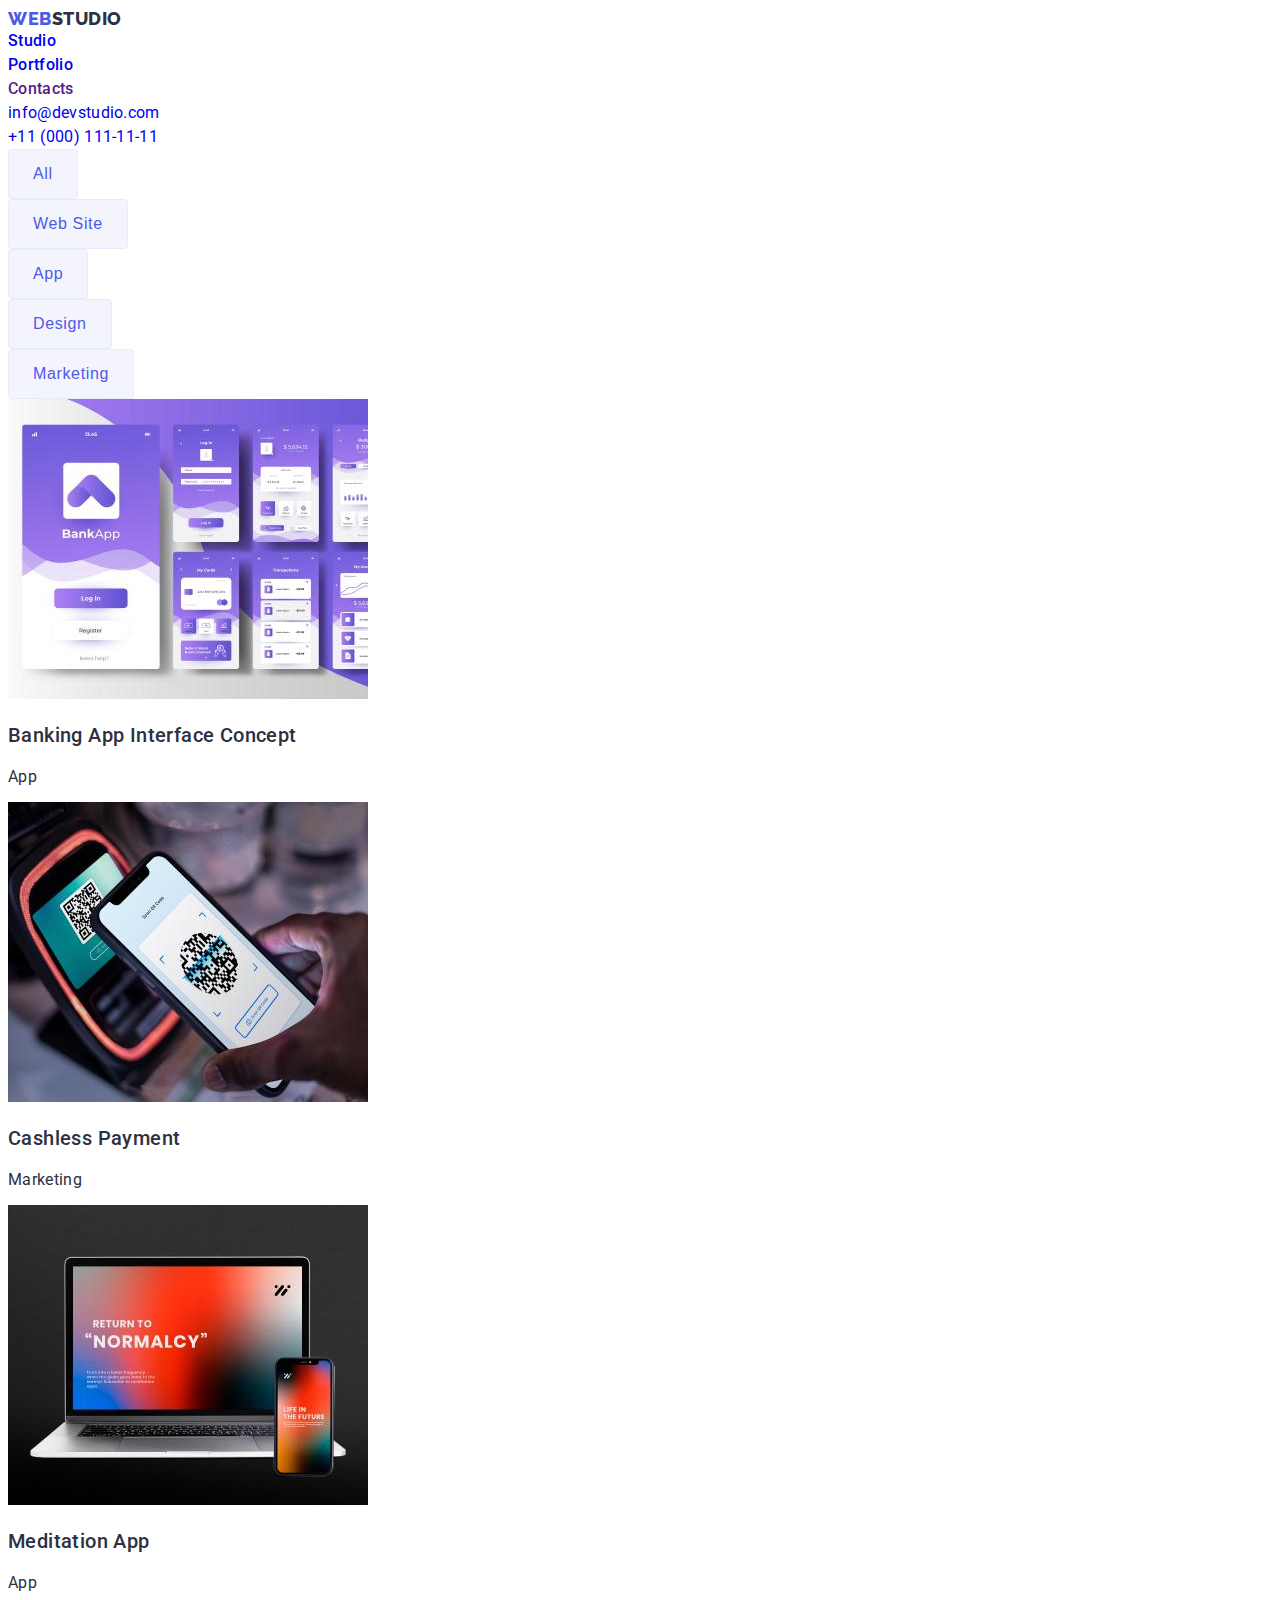
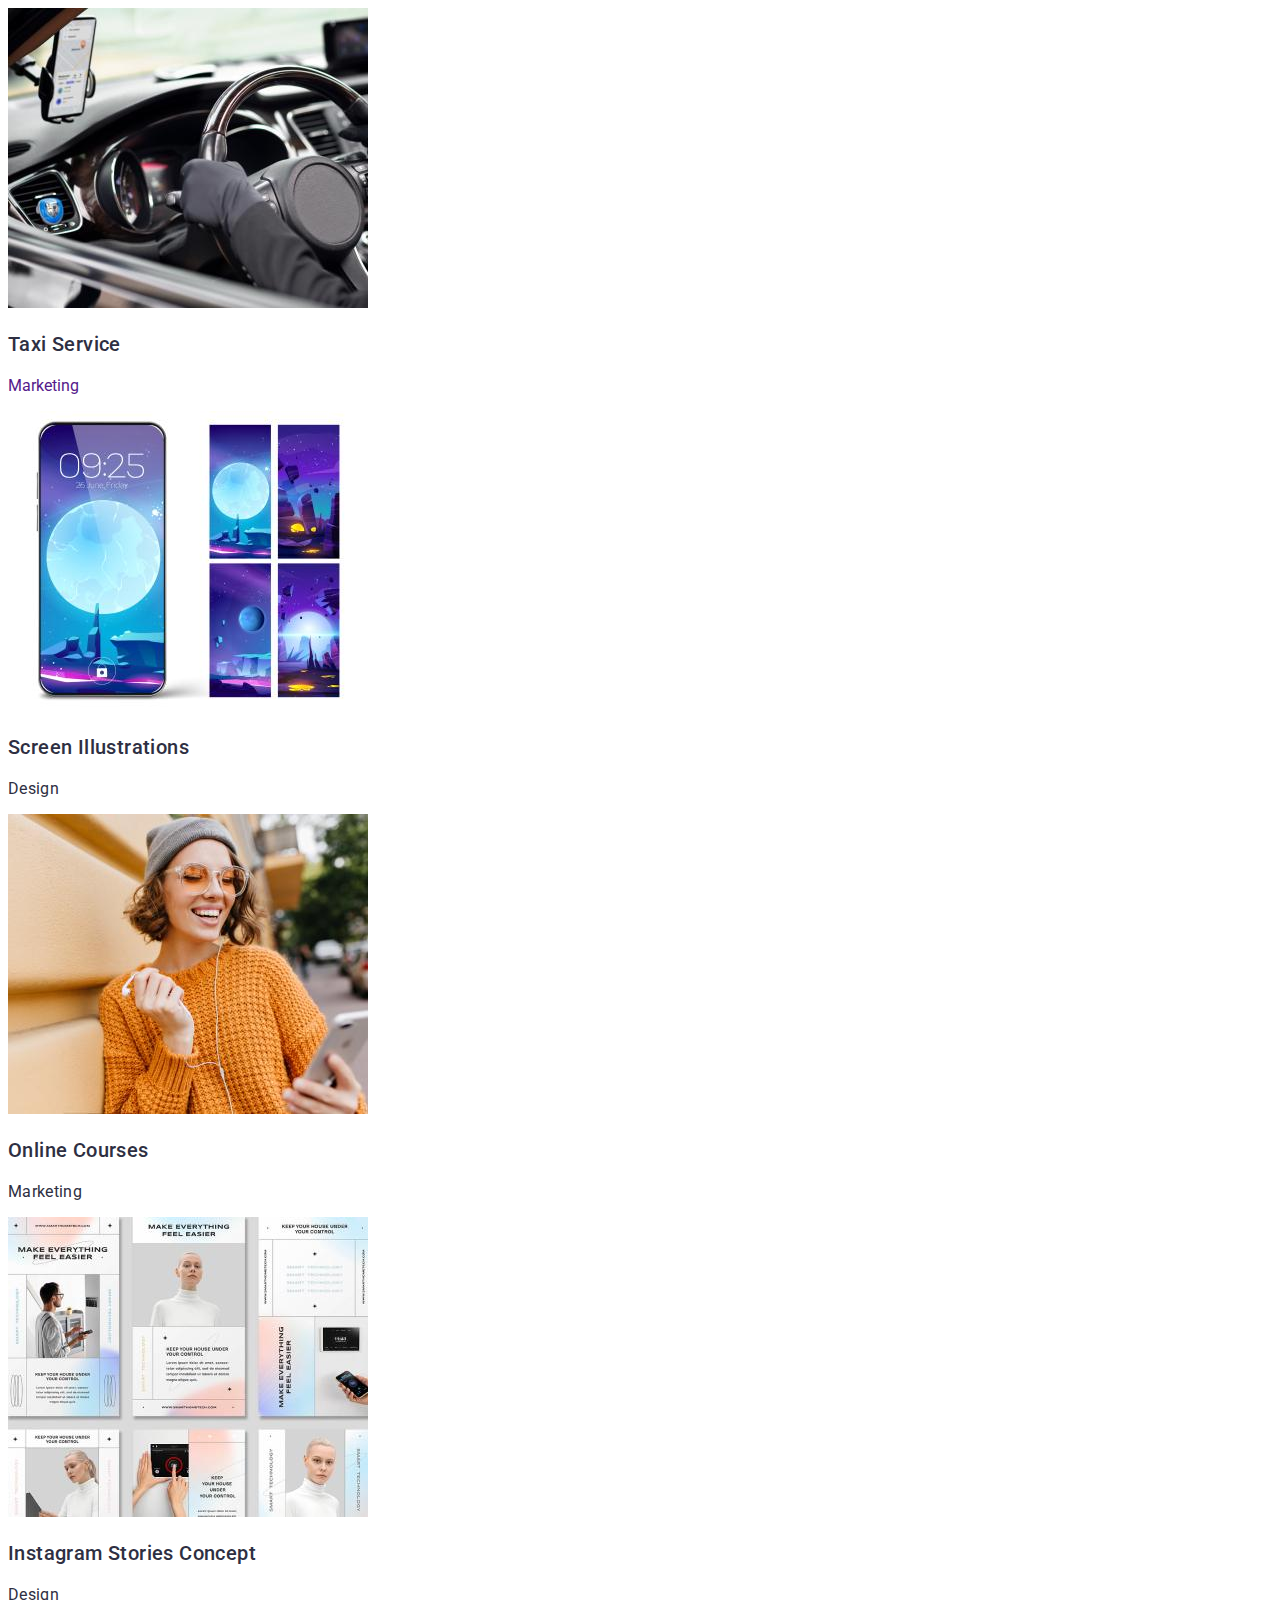
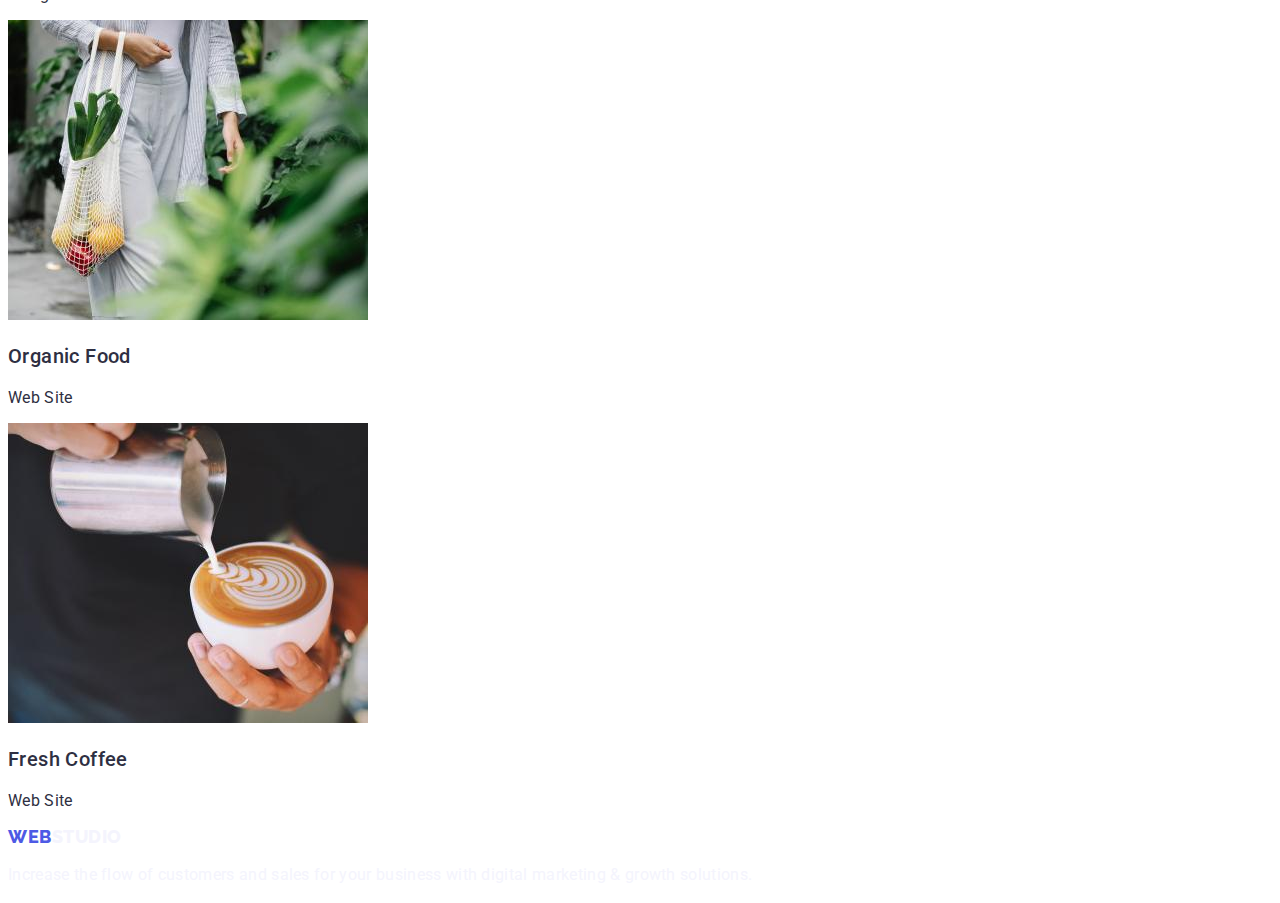
==== portfolio.html @ ef415adb "ver.1" ====
<!DOCTYPE html>
<html lang="en">

<head>
    <meta charset="UTF-8">
    <meta name="viewport" content="width=device-width, initial-scale=1.0">
    <title>Portfolio</title>
    <link rel="preconnect" href="https://fonts.googleapis.com">
    <link rel="preconnect" href="https://fonts.gstatic.com" crossorigin>
    <link href="https://fonts.googleapis.com/css2?family=Raleway:wght@800&family=Roboto:wght@400;500;700&display=swap"
        rel="stylesheet">
    <link rel="stylesheet" href="./css/styles.css" />
</head>

<body>
    <header class="site-header">
        <nav class="nav">
            <a class=" link site-header-logo" href="./index.html"><span class="header-w-logo">Web</span><span
                    class="header-s-logo">Studio</span></a>
            <ul class=" list nav-menu">
                <li class="nav-menu-list">
                    <a class=" link nav-menu-link" href="./index.html">Studio</a>
                </li>
                <li class="nav-menu-list">
                    <a class=" link nav-menu-link" href="./portfolio.html">Portfolio</a>
                </li>
                <li class="nav-menu-list">
                    <a class=" link nav-menu-link" href="">Contacts</a>
                </li>
            </ul>
        </nav>
        <address class="site-address">
            <ul class=" list address-menu">
                <li class="address-menu-list">
                    <a class=" link address-menu-link" href="mailto:info@devstudio.com">info@devstudio.com</a>
                </li>
                <li class="address-menu-list">
                    <a class=" link address-menu-link" href="tel:+110001111111">+11 (000) 111-11-11</a>
                </li>
            </ul>
        </address>
    </header>
    <main>
        <section class="buttons">
            <h2 class="buttons-title" style="display: none;">Buttons</h2>
            <button class="button" type="button">All</button>
            <button class="button" type="button">Web Site</button>
            <button class="button" type="button">App</button>
            <button class="button" type="button">Design</button>
            <button class="button" type="button">Marketing</button>
        </section>
        <section class="optone">
            <h2 class="optone-title" style="display: none;">Option1</h2>
            <ul class="list opt-list">
                <li>
                    <a class="link opt-link" href="">
                        <img class="opt-img" src="./images/bankingappinterfaceconcept.jpg"
                            alt="Banking App Interface Concept" width="360" height="300">
                        <h3 class="opt-subtitle">Banking App Interface Concept</h3>
                        <p class="opt-text">App</p>
                    </a>
                </li>
                <li>
                    <a class="link opt-link" href="">
                        <img class="opt-img" src="./images/cashlesspayment.jpg" alt="Cashless Payment" width="360"
                            height="300">
                        <h3 class="opt-subtitle">Cashless Payment</h3>
                        <p class="opt-text">Marketing</p>
                    </a>
                </li>
                <li>
                    <a class="link opt-link" href="">
                        <img class="opt-img" src="./images/meditationapp.jpg" alt="Meditation App" width="360"
                            height="300">
                        <h3 class="opt-subtitle">Meditation App</h3>
                        <p class="opt-text">App</p>
                    </a>
                </li>
            </ul>
        </section>
        <section class="opttwo">
            <h2 class="opttwo-title" style="display: none;">Option2</h2>
            <ul class="list opt-list">
                <li>
                    <a class="link opt-link" href="">
                        <img class="opt-img" src="./images/taxiservice.jpg" alt="Taxi Service" width="360" height="300">
                        <h3 class="opt-subtitle">Taxi Service</h3>
                        <p>Marketing</p>
                    </a>
                </li>
                <li>
                    <a class="link opt-link" href="">
                        <img class="opt-img" src="./images/screenillustrations.jpg" alt="Screen Illustrations"
                            width="360" height="300">
                        <h3 class="opt-subtitle">Screen Illustrations</h3>
                        <p class="opt-text">Design</p>
                    </a>
                </li>
                <li>
                    <a class="link opt-link" href="">
                        <img class="opt-img" src="./images/onlinecourses.jpg" alt="Online Courses" width="360"
                            height="300">
                        <h3 class="opt-subtitle">Online Courses</h3>
                        <p class="opt-text">Marketing</p>
                    </a>
                </li>
            </ul>
        </section>
        <section class="optthree">
            <h2 class="opttwo-subtitle" style="display: none;">Option3</h2>
            <ul class="list opt-list">
                <li>
                    <a class="link opt-link" href="">
                        <img class="opt-img" src="./images/instagramstoriesconcept.jpg" alt="Instagram Stories Concept"
                            width="360" height="300">
                        <h3 class="opt-subtitle">Instagram Stories Concept</h3>
                        <p class="opt-text">Design</p>
                    </a>
                </li>
                <li>
                    <a class="link opt-link" href="">
                        <img class="opt-img" src="./images/organicfood.jpg" alt="Organic Food" width="360" height="300">
                        <h3 class="opt-subtitle">Organic Food</h3>
                        <p class="opt-text">Web Site</p>
                    </a>
                </li>
                <li>
                    <a class="link opt-link" href="">
                        <img class="opt-img" src="./images/freshcoffee.jpg" alt="Fresh Coffee" width="360" height="300">
                        <h3 class="opt-subtitle">Fresh Coffee</h3>
                        <p class="opt-text">Web Site</p>
                    </a>
                </li>
            </ul>
        </section>
    </main>
    <footer class="site-footer">
        <a class="site-footer-logo" href="./index.html"><span class="footer-w-logo">Web</span><span
                class="footer-s-logo">Studio</span></a>
        <p class="text-footer">Increase the flow of customers and sales for your business with digital marketing &
            growth solutions.</p>
    </footer>
</body>

</html>
---- css/styles.css ----
:root{
    --main-slate:#434455;
    --white: #fff;
    --iris: #4D5AE5;
    --navy-blue: #2E2F42;
    --ocean: #404BBF;
    --cloud: #F4F4FD;
}

body {
    font-family: 'Roboto', sans-serif;
    color: var(--main-slate);
    background-color: var(--main-bg-color);
}
.list {
    padding: 0;
    margin: 0;
    list-style: none;
}
.link {
    text-decoration: none;
}
.site-header-logo{
    font-family: Raleway;
    font-size: 18px;
    font-style: normal;
    font-weight: 800;
    line-height: 1.17;
    /* 116.667% */
    letter-spacing: 0.03em;
    text-transform: uppercase;
    
}
.header-w-logo{
    color: var(--iris);
}
.header-s-logo{
    color: var(--navy-blue);
}
.nav-menu{
        color: var(--cloud);
        font-size: 16px;
        font-style: normal;
        font-weight: 500;
        line-height: 1.5;
        /* 150% */
        letter-spacing: 0.02em;
        text-decoration: none;
        list-style-type: none; 
}
.address-menu{
        font-size: 16px;
        font-style: normal;
        font-weight: 400;
        line-height: 1.5;
        /* 150% */
        letter-spacing: 0.02em;
}
.address-menu-link:hover,
.address-menu-link:focus {
    color: var(--ocean);
}
.title-main{
        color: var(--white);
        font-size: 56px;
        font-style: normal;
        font-weight: 700;
        line-height: 1.07;
        /* 107.143% */
        letter-spacing: 0.02em;
}
.order-butt{
        cursor: pointer;
        font-size: 16px;
        font-style: normal;
        font-weight: 500;
        line-height: 1.5;
        /* 150% */
        letter-spacing: 0.04em;
        color: var(--white);
        /*display: inline-flex;*/
        padding: 16px 32px;
        /*align-items: flex-start;*/
        gap: 10px;
        border-radius: 4px;
        background: var(--iris);
        box-shadow: 0px 4px 4px 0px rgba(0, 0, 0, 0.15);
}
.order-butt:hover,
.order-butt:focus {
    background-color: var(--ocean);
}
.sec-features-subtitle{
        font-size: 20px;
        font-style: normal;
        font-weight: 500;
        line-height: 1.2;
        /* 120% */
        letter-spacing: 0.02em;
        color: var(--navy-blue);
}
.sec-features-text{
        font-size: 16px;
        /*font-style: normal;
        font-weight: 400;*/
        line-height: 1.5;
        /* 150% */
        letter-spacing: 0.02em;
}
.sec-job-title{
        font-size: 36px;
        font-style: normal;
        font-weight: 700;
        line-height: 1.1;
        /* 111.111% */
        letter-spacing: 0.02em;
        text-transform: capitalize;
        color: var(--navy-blue);
}
.sec-team-title{
        font-size: 36px;
        font-style: normal;
        font-weight: 700;
        line-height: 1.1;
        /* 111.111% */
        letter-spacing: 0.02em;
        text-transform: capitalize;
}
.sec-team-subtitle{
        font-size: 20px;
        font-style: normal;
        font-weight: 500;
        line-height: 1.2;
        /* 120% */
        letter-spacing: 0.02em;
}
.sec-team-text{
        font-size: 16px;
        /*font-style: normal;
        font-weight: 400;*/
        line-height: 1.5;
        /* 150% */
        letter-spacing: 0.02em;
}
.button{
        cursor: pointer;
        font-size: 16px;
        font-style: normal;
        font-weight: 500;
        line-height: 1.5;
        /* 150% */
        letter-spacing: 0.04em;
        color: var(--iris);
        display: flex;
        padding: 12px 24px;
        justify-content: center;
        align-items: center;
        border-radius: 4px;
        border: 1px solid var(--CORNFLOWER, #E7E9FC);
        background: var(--cloud);
}
.button:hover,
.button:focus {
    color: var(--white);
    background-color: var(--ocean) ;
    
}
.opt-subtitle{
        font-size: 20px;
        font-style: normal;
        font-weight: 500;
        line-height: 1.2;
        /* 120% */
        letter-spacing: 0.02em;
        color: var(--navy-blue);
}
.opt-text{
    font-size: 16px;
    /*font-style: normal;
    font-weight: 400;
    line-height: 1.5;*/
    /* 150% */
    letter-spacing: 0.02em;
    color: var(--navy-blue);
}
.site-footer-logo {
    font-family: Raleway;
    font-size: 18px;
    font-style: normal;
    font-weight: 800;
    line-height: 1.17;
    /* 116.667% */
    letter-spacing: 0.03em;
    text-transform: uppercase;
    text-decoration: none;
}
.footer-w-logo {
    color: var(--iris);
}

.footer-s-logo {
    color: var(--cloud);
}
.text-footer {
    color: var(--cloud);
    font-size: 16px;
    /*font-style: normal;
    font-weight: 400;*/
    line-height: 1.5;
    /* 150% */
    letter-spacing: 0.02em;
}
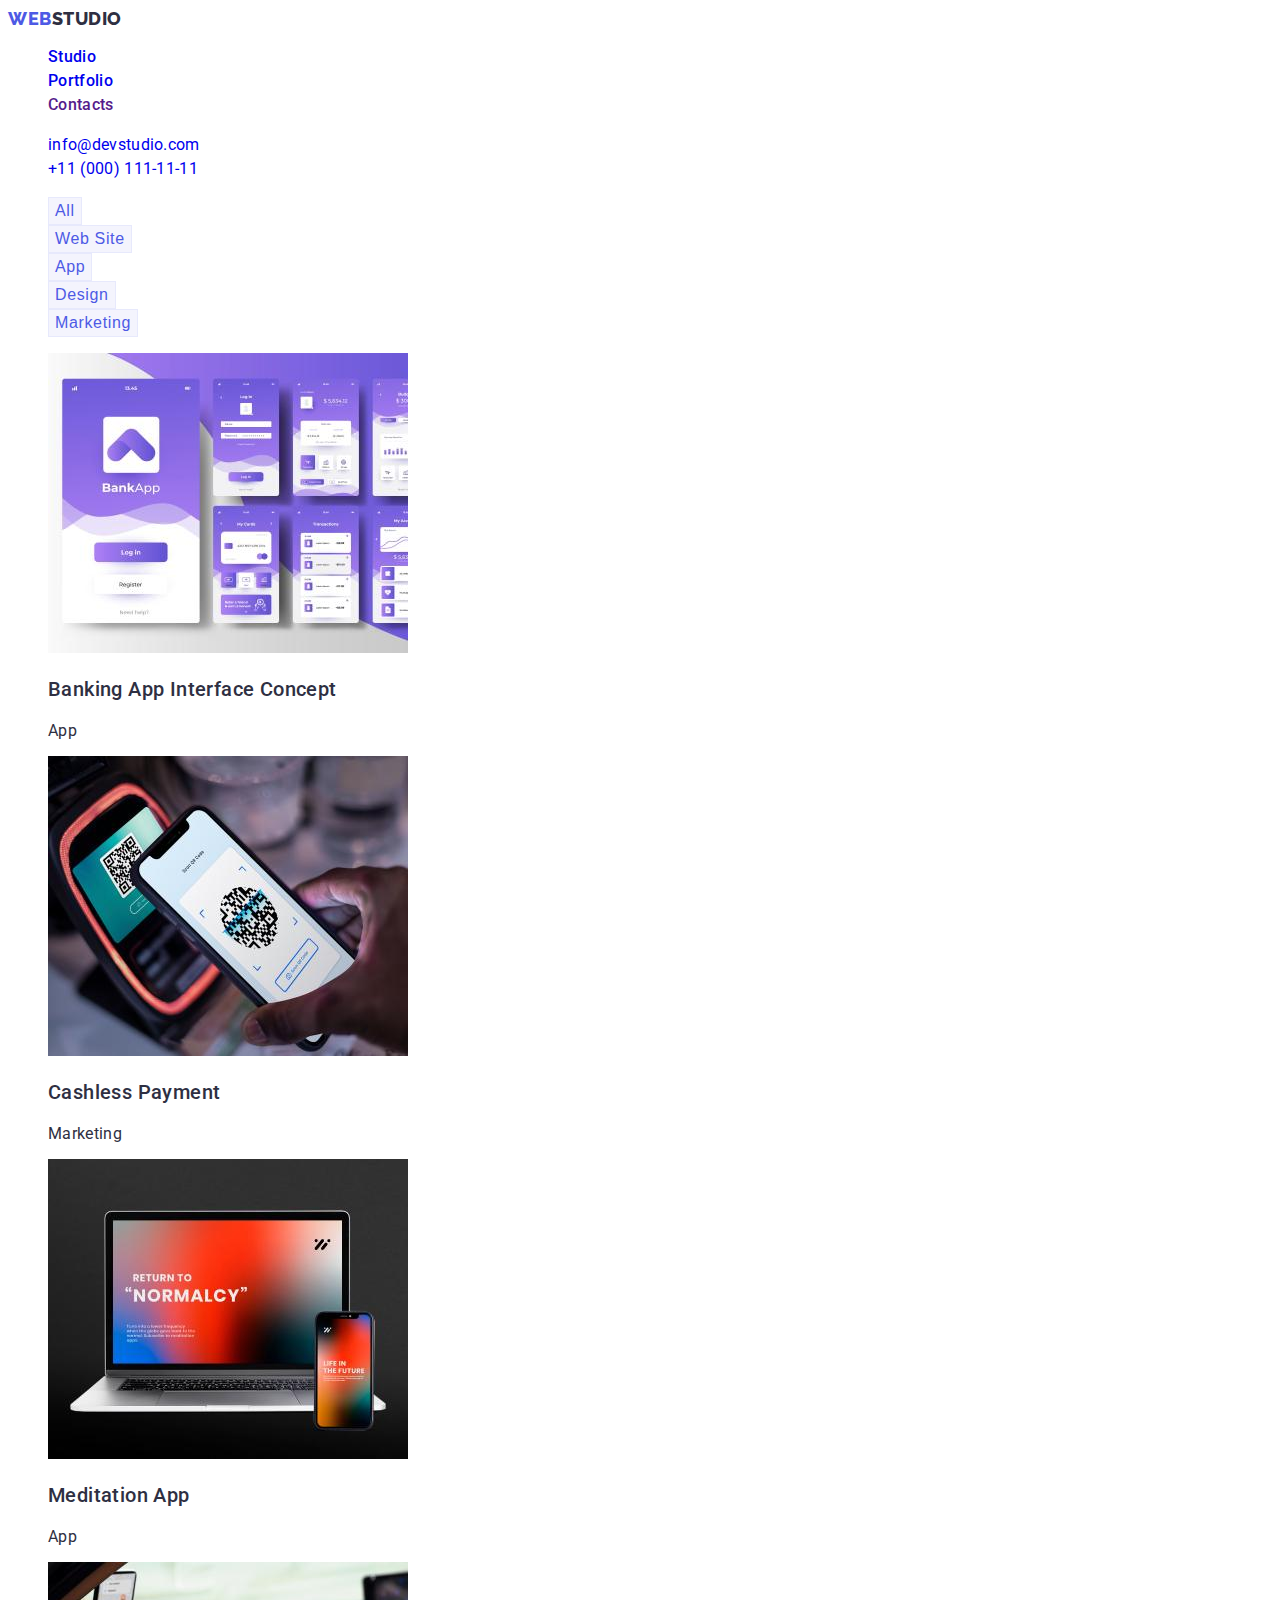
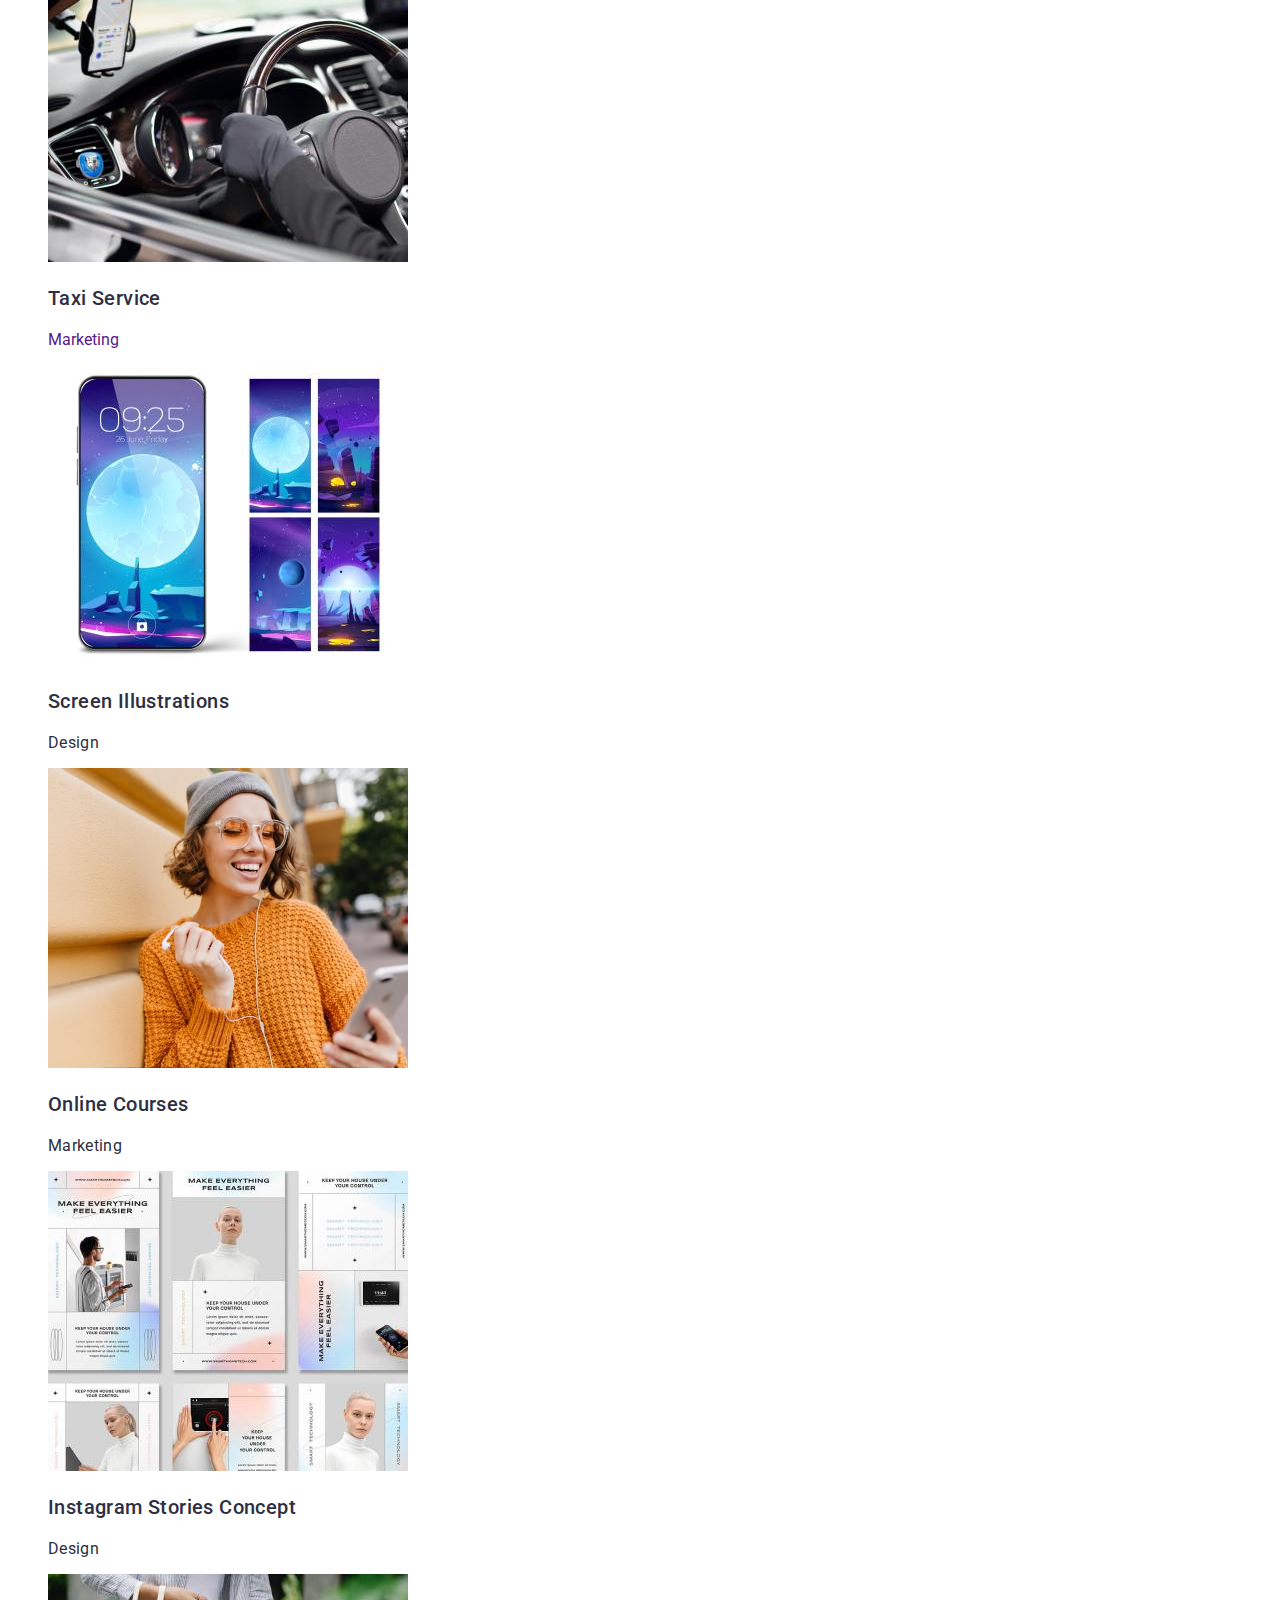
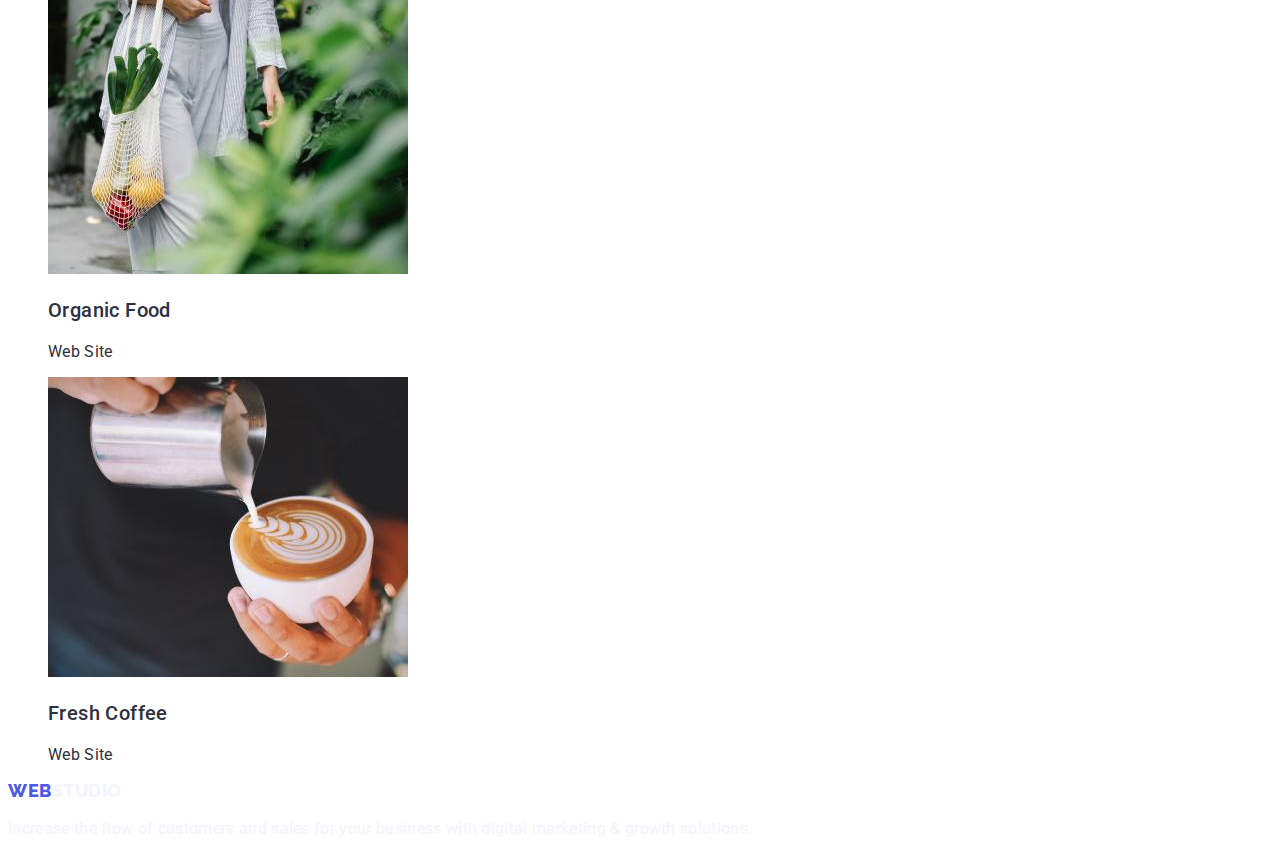
==== commit 612815de: "ver.2" ====
--- a/portfolio.html
+++ b/portfolio.html
@@ -15,8 +15,7 @@
 <body>
     <header class="site-header">
         <nav class="nav">
-            <a class=" link site-header-logo" href="./index.html"><span class="header-w-logo">Web</span><span
-                    class="header-s-logo">Studio</span></a>
+            <a class=" link site-header-logo" href="./index.html">Web<span class="header-s-logo">Studio</span></a>
             <ul class=" list nav-menu">
                 <li class="nav-menu-list">
                     <a class=" link nav-menu-link" href="./index.html">Studio</a>
@@ -41,18 +40,27 @@
         </address>
     </header>
     <main>
-        <section class="buttons">
-            <h2 class="buttons-title" style="display: none;">Buttons</h2>
-            <button class="button" type="button">All</button>
-            <button class="button" type="button">Web Site</button>
-            <button class="button" type="button">App</button>
-            <button class="button" type="button">Design</button>
-            <button class="button" type="button">Marketing</button>
-        </section>
-        <section class="optone">
-            <h2 class="optone-title" style="display: none;">Option1</h2>
+        <section class="page-portfolio">
+            <h2 class="page-portfolio-title" style="display: none;">Buttons</h2>
+            <ul class="list button-list">
+                <li class="button-obj">
+                    <button class="button" type="button">All</button>
+                </li>
+                <li class="button-obj">
+                    <button class="button" type="button">Web Site</button>
+                </li>
+                <li class="button-obj">
+                    <button class="button" type="button">App</button>
+                </li>
+                <li class="button-obj">
+                    <button class="button" type="button">Design</button>
+                </li>
+                <li class="button-obj">
+                    <button class="button" type="button">Marketing</button>
+                </li>
+            </ul>
             <ul class="list opt-list">
-                <li>
+                <li class="opt-obj">
                     <a class="link opt-link" href="">
                         <img class="opt-img" src="./images/bankingappinterfaceconcept.jpg"
                             alt="Banking App Interface Concept" width="360" height="300">
@@ -60,7 +68,7 @@
                         <p class="opt-text">App</p>
                     </a>
                 </li>
-                <li>
+                <li class="opt-obj">
                     <a class="link opt-link" href="">
                         <img class="opt-img" src="./images/cashlesspayment.jpg" alt="Cashless Payment" width="360"
                             height="300">
@@ -68,7 +76,7 @@
                         <p class="opt-text">Marketing</p>
                     </a>
                 </li>
-                <li>
+                <li class="opt-obj">
                     <a class="link opt-link" href="">
                         <img class="opt-img" src="./images/meditationapp.jpg" alt="Meditation App" width="360"
                             height="300">
@@ -76,19 +84,14 @@
                         <p class="opt-text">App</p>
                     </a>
                 </li>
-            </ul>
-        </section>
-        <section class="opttwo">
-            <h2 class="opttwo-title" style="display: none;">Option2</h2>
-            <ul class="list opt-list">
-                <li>
+                <li class="opt-obj">
                     <a class="link opt-link" href="">
                         <img class="opt-img" src="./images/taxiservice.jpg" alt="Taxi Service" width="360" height="300">
                         <h3 class="opt-subtitle">Taxi Service</h3>
                         <p>Marketing</p>
                     </a>
                 </li>
-                <li>
+                <li class="opt-obj">
                     <a class="link opt-link" href="">
                         <img class="opt-img" src="./images/screenillustrations.jpg" alt="Screen Illustrations"
                             width="360" height="300">
@@ -96,7 +99,7 @@
                         <p class="opt-text">Design</p>
                     </a>
                 </li>
-                <li>
+                <li class="opt-obj">
                     <a class="link opt-link" href="">
                         <img class="opt-img" src="./images/onlinecourses.jpg" alt="Online Courses" width="360"
                             height="300">
@@ -104,12 +107,7 @@
                         <p class="opt-text">Marketing</p>
                     </a>
                 </li>
-            </ul>
-        </section>
-        <section class="optthree">
-            <h2 class="opttwo-subtitle" style="display: none;">Option3</h2>
-            <ul class="list opt-list">
-                <li>
+                <li class="opt-obj">
                     <a class="link opt-link" href="">
                         <img class="opt-img" src="./images/instagramstoriesconcept.jpg" alt="Instagram Stories Concept"
                             width="360" height="300">
@@ -117,14 +115,14 @@
                         <p class="opt-text">Design</p>
                     </a>
                 </li>
-                <li>
+                <li class="opt-obj">
                     <a class="link opt-link" href="">
                         <img class="opt-img" src="./images/organicfood.jpg" alt="Organic Food" width="360" height="300">
                         <h3 class="opt-subtitle">Organic Food</h3>
                         <p class="opt-text">Web Site</p>
                     </a>
                 </li>
-                <li>
+                <li class="opt-obj">
                     <a class="link opt-link" href="">
                         <img class="opt-img" src="./images/freshcoffee.jpg" alt="Fresh Coffee" width="360" height="300">
                         <h3 class="opt-subtitle">Fresh Coffee</h3>
@@ -135,8 +133,7 @@
         </section>
     </main>
     <footer class="site-footer">
-        <a class="site-footer-logo" href="./index.html"><span class="footer-w-logo">Web</span><span
-                class="footer-s-logo">Studio</span></a>
+        <a class="link site-footer-logo" href="./index.html">Web<span class="footer-s-logo">Studio</span></a>
         <p class="text-footer">Increase the flow of customers and sales for your business with digital marketing &
             growth solutions.</p>
     </footer>
--- a/css/styles.css
+++ b/css/styles.css
@@ -10,18 +10,18 @@
 body {
     font-family: 'Roboto', sans-serif;
     color: var(--main-slate);
-    background-color: var(--main-bg-color);
+    background-color: #FFFFFF;
 }
 .list {
-    padding: 0;
-    margin: 0;
+    /*margin: 0;*/
     list-style: none;
 }
 .link {
     text-decoration: none;
 }
 .site-header-logo{
-    font-family: Raleway;
+    color: var(--iris);
+    font-family: "Raleway", sans-serif;
     font-size: 18px;
     font-style: normal;
     font-weight: 800;
@@ -31,14 +31,11 @@
     text-transform: uppercase;
     
 }
-.header-w-logo{
-    color: var(--iris);
-}
 .header-s-logo{
     color: var(--navy-blue);
 }
 .nav-menu{
-        color: var(--cloud);
+        color: var(--navy-blue);
         font-size: 16px;
         font-style: normal;
         font-weight: 500;
@@ -48,7 +45,15 @@
         text-decoration: none;
         list-style-type: none; 
 }
+.nav-menu-link:hover,
+.nav-menu-link:focus {
+    color: var(--ocean);
+}
+.site-address{
+        font-style: normal;
+}
 .address-menu{
+    color: var(--main-slate);
         font-size: 16px;
         font-style: normal;
         font-weight: 400;
@@ -68,8 +73,10 @@
         line-height: 1.07;
         /* 107.143% */
         letter-spacing: 0.02em;
+        text-align: center;
 }
 .order-butt{
+        font-family: 'Roboto', sans-serif;
         cursor: pointer;
         font-size: 16px;
         font-style: normal;
@@ -78,13 +85,7 @@
         /* 150% */
         letter-spacing: 0.04em;
         color: var(--white);
-        /*display: inline-flex;*/
-        padding: 16px 32px;
-        /*align-items: flex-start;*/
-        gap: 10px;
-        border-radius: 4px;
         background: var(--iris);
-        box-shadow: 0px 4px 4px 0px rgba(0, 0, 0, 0.15);
 }
 .order-butt:hover,
 .order-butt:focus {
@@ -108,25 +109,35 @@
         letter-spacing: 0.02em;
 }
 .sec-job-title{
+        text-align: center;
         font-size: 36px;
         font-style: normal;
         font-weight: 700;
-        line-height: 1.1;
+        line-height: 1.11;
         /* 111.111% */
         letter-spacing: 0.02em;
         text-transform: capitalize;
         color: var(--navy-blue);
 }
+.sec-team{
+    background-color: var(--cloud);
+}
 .sec-team-title{
+        color: var(--navy-blue);
+        text-align: center;
         font-size: 36px;
         font-style: normal;
         font-weight: 700;
-        line-height: 1.1;
+        line-height: 1.11;
         /* 111.111% */
         letter-spacing: 0.02em;
         text-transform: capitalize;
 }
+.sec-team-list{
+    background-color: var(--white);
+}
 .sec-team-subtitle{
+        color: var(--navy-blue);
         font-size: 20px;
         font-style: normal;
         font-weight: 500;
@@ -151,11 +162,7 @@
         /* 150% */
         letter-spacing: 0.04em;
         color: var(--iris);
-        display: flex;
-        padding: 12px 24px;
         justify-content: center;
-        align-items: center;
-        border-radius: 4px;
         border: 1px solid var(--CORNFLOWER, #E7E9FC);
         background: var(--cloud);
 }
@@ -184,7 +191,8 @@
     color: var(--navy-blue);
 }
 .site-footer-logo {
-    font-family: Raleway;
+    color: var(--iris);
+    font-family: "Raleway", sans-serif;
     font-size: 18px;
     font-style: normal;
     font-weight: 800;
@@ -194,10 +202,6 @@
     text-transform: uppercase;
     text-decoration: none;
 }
-.footer-w-logo {
-    color: var(--iris);
-}
-
 .footer-s-logo {
     color: var(--cloud);
 }
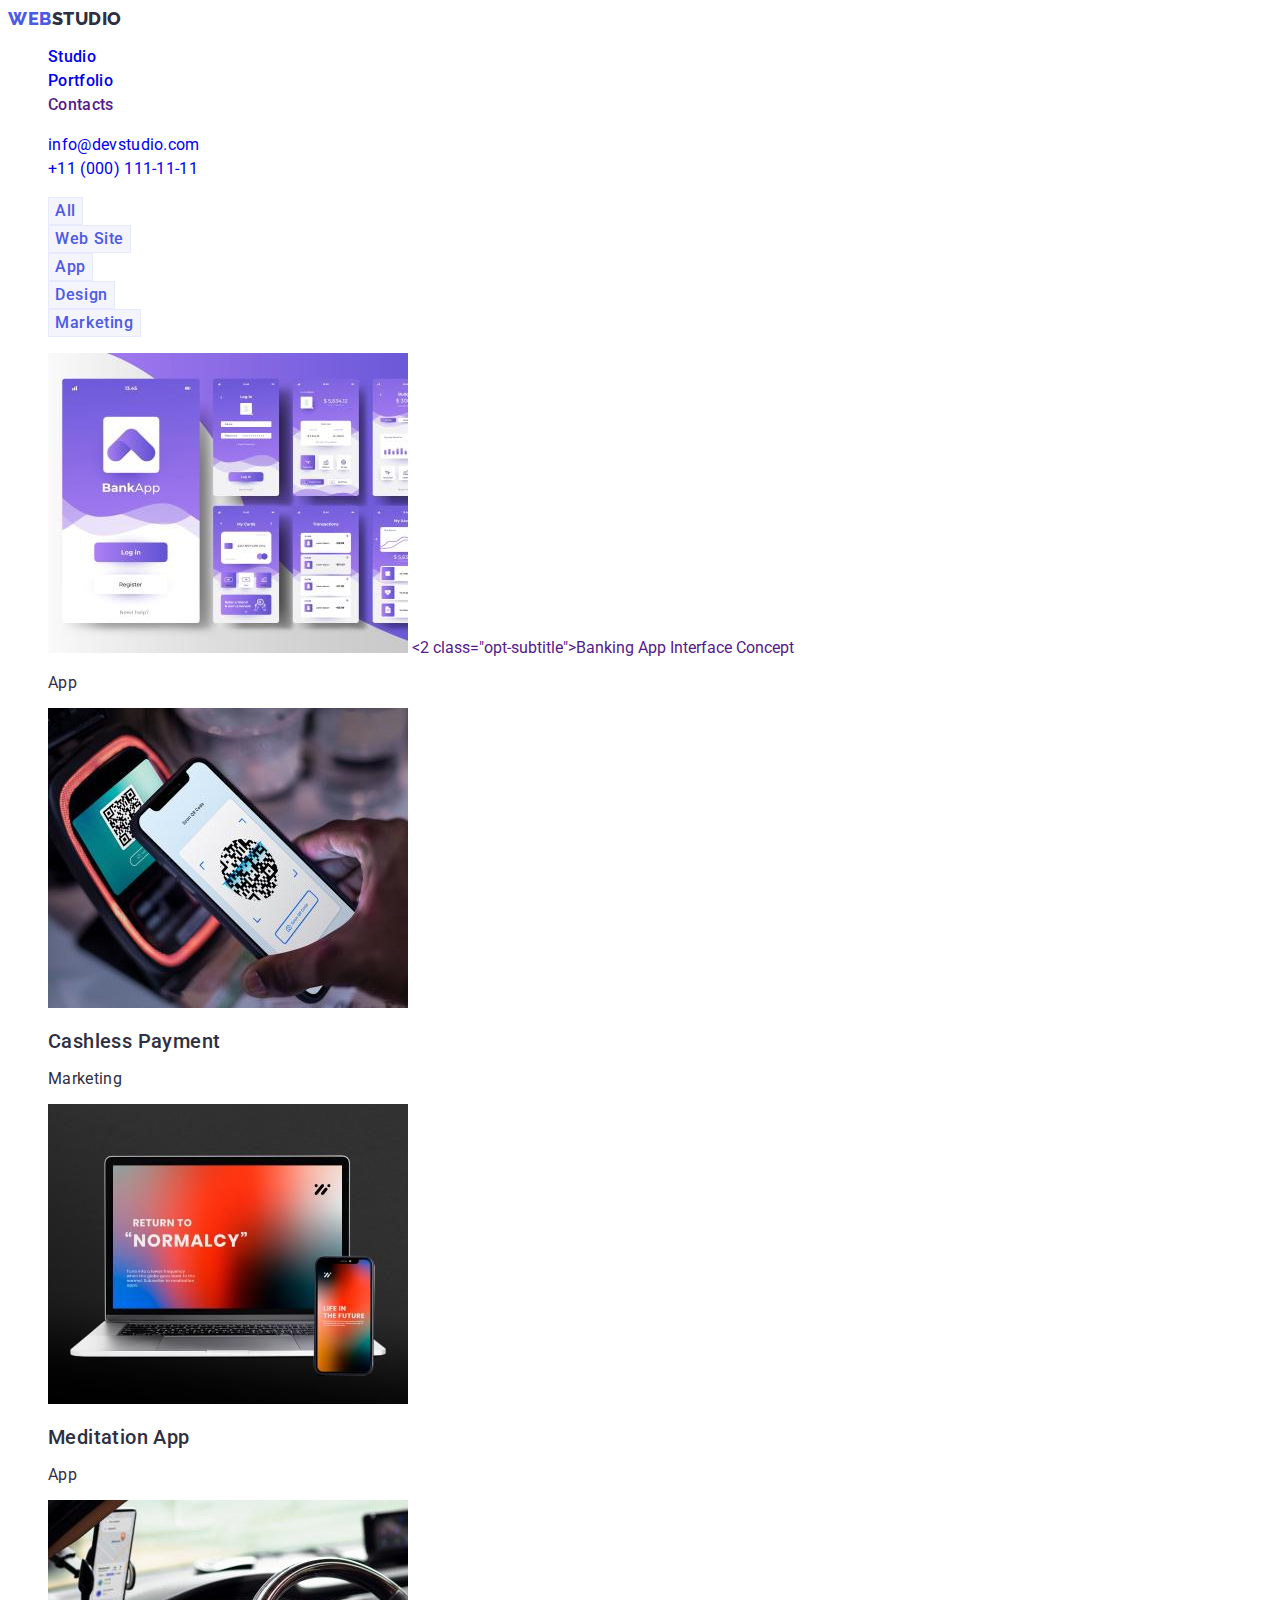
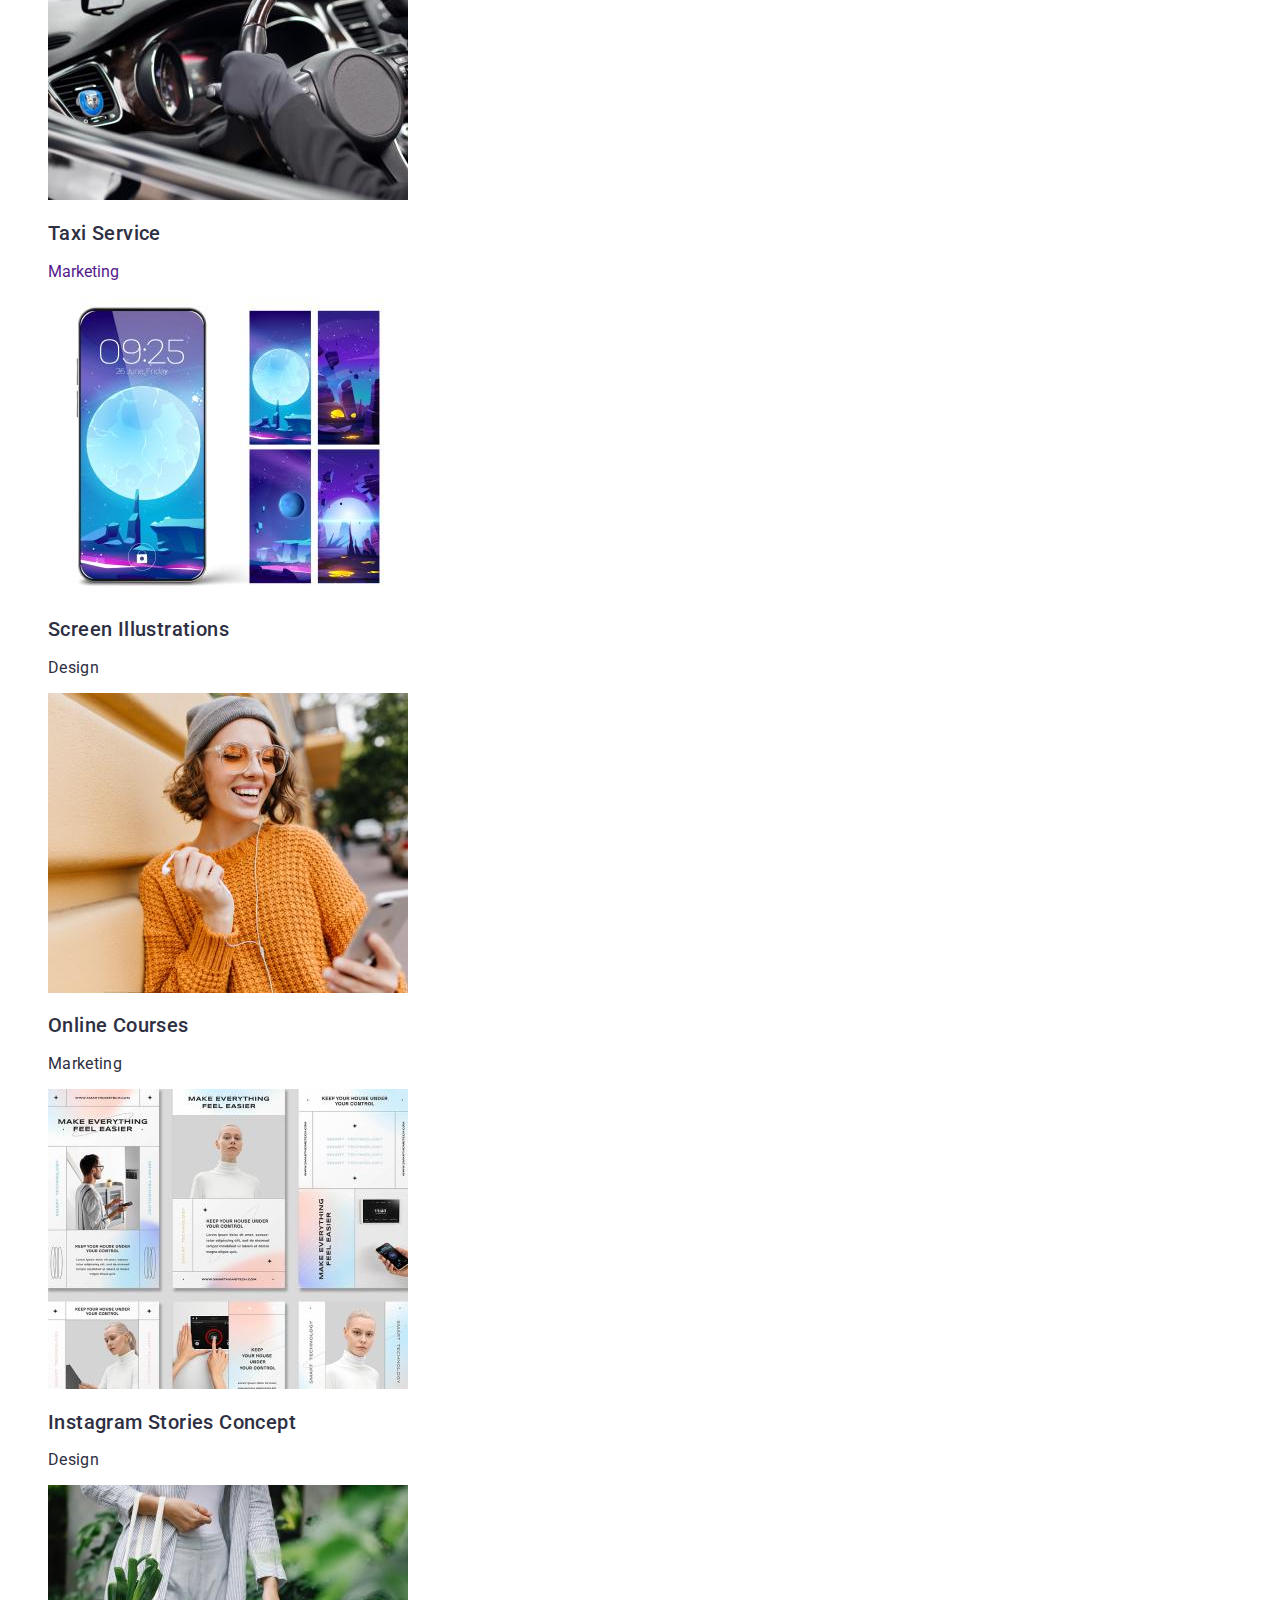
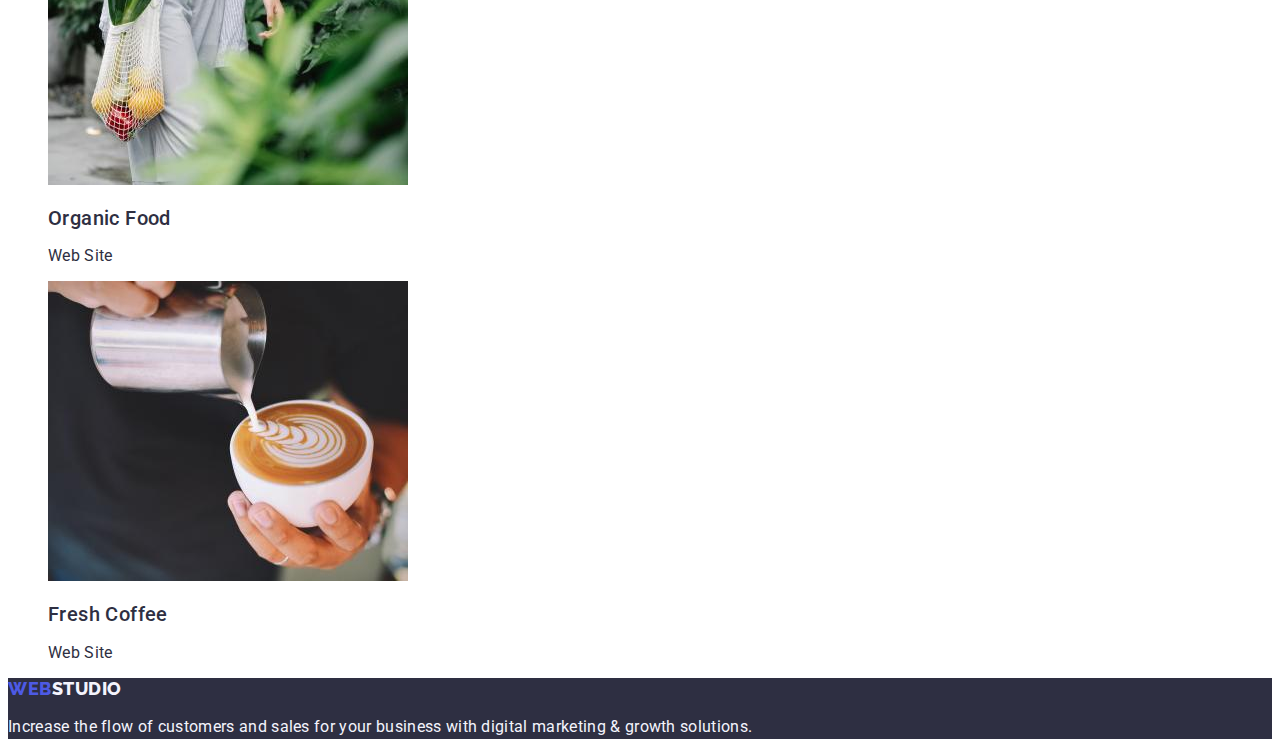
==== commit 368b9e89: "ver.3" ====
--- a/portfolio.html
+++ b/portfolio.html
@@ -41,7 +41,7 @@
     </header>
     <main>
         <section class="page-portfolio">
-            <h2 class="page-portfolio-title" style="display: none;">Buttons</h2>
+            <h1 class="page-portfolio-title" style="display: none;">Buttons</h1>
             <ul class="list button-list">
                 <li class="button-obj">
                     <button class="button" type="button">All</button>
@@ -64,15 +64,15 @@
                     <a class="link opt-link" href="">
                         <img class="opt-img" src="./images/bankingappinterfaceconcept.jpg"
                             alt="Banking App Interface Concept" width="360" height="300">
-                        <h3 class="opt-subtitle">Banking App Interface Concept</h3>
-                        <p class="opt-text">App</p>
+                        <2 class="opt-subtitle">Banking App Interface Concept</h2>
+                            <p class="opt-text">App</p>
                     </a>
                 </li>
                 <li class="opt-obj">
                     <a class="link opt-link" href="">
                         <img class="opt-img" src="./images/cashlesspayment.jpg" alt="Cashless Payment" width="360"
                             height="300">
-                        <h3 class="opt-subtitle">Cashless Payment</h3>
+                        <h2 class="opt-subtitle">Cashless Payment</h2>
                         <p class="opt-text">Marketing</p>
                     </a>
                 </li>
@@ -80,14 +80,14 @@
                     <a class="link opt-link" href="">
                         <img class="opt-img" src="./images/meditationapp.jpg" alt="Meditation App" width="360"
                             height="300">
-                        <h3 class="opt-subtitle">Meditation App</h3>
+                        <h2 class="opt-subtitle">Meditation App</h2>
                         <p class="opt-text">App</p>
                     </a>
                 </li>
                 <li class="opt-obj">
                     <a class="link opt-link" href="">
                         <img class="opt-img" src="./images/taxiservice.jpg" alt="Taxi Service" width="360" height="300">
-                        <h3 class="opt-subtitle">Taxi Service</h3>
+                        <h2 class="opt-subtitle">Taxi Service</h2>
                         <p>Marketing</p>
                     </a>
                 </li>
@@ -95,7 +95,7 @@
                     <a class="link opt-link" href="">
                         <img class="opt-img" src="./images/screenillustrations.jpg" alt="Screen Illustrations"
                             width="360" height="300">
-                        <h3 class="opt-subtitle">Screen Illustrations</h3>
+                        <h2 class="opt-subtitle">Screen Illustrations</h2>
                         <p class="opt-text">Design</p>
                     </a>
                 </li>
@@ -103,7 +103,7 @@
                     <a class="link opt-link" href="">
                         <img class="opt-img" src="./images/onlinecourses.jpg" alt="Online Courses" width="360"
                             height="300">
-                        <h3 class="opt-subtitle">Online Courses</h3>
+                        <h2 class="opt-subtitle">Online Courses</h2>
                         <p class="opt-text">Marketing</p>
                     </a>
                 </li>
@@ -111,21 +111,21 @@
                     <a class="link opt-link" href="">
                         <img class="opt-img" src="./images/instagramstoriesconcept.jpg" alt="Instagram Stories Concept"
                             width="360" height="300">
-                        <h3 class="opt-subtitle">Instagram Stories Concept</h3>
+                        <h2 class="opt-subtitle">Instagram Stories Concept</h2>
                         <p class="opt-text">Design</p>
                     </a>
                 </li>
                 <li class="opt-obj">
                     <a class="link opt-link" href="">
                         <img class="opt-img" src="./images/organicfood.jpg" alt="Organic Food" width="360" height="300">
-                        <h3 class="opt-subtitle">Organic Food</h3>
+                        <h2 class="opt-subtitle">Organic Food</h2>
                         <p class="opt-text">Web Site</p>
                     </a>
                 </li>
                 <li class="opt-obj">
                     <a class="link opt-link" href="">
                         <img class="opt-img" src="./images/freshcoffee.jpg" alt="Fresh Coffee" width="360" height="300">
-                        <h3 class="opt-subtitle">Fresh Coffee</h3>
+                        <h2 class="opt-subtitle">Fresh Coffee</h2>
                         <p class="opt-text">Web Site</p>
                     </a>
                 </li>
--- a/css/styles.css
+++ b/css/styles.css
@@ -35,7 +35,7 @@
     color: var(--navy-blue);
 }
 .nav-menu{
-        color: var(--navy-blue);
+        color: #2e2f42;
         font-size: 16px;
         font-style: normal;
         font-weight: 500;
@@ -49,11 +49,14 @@
 .nav-menu-link:focus {
     color: var(--ocean);
 }
+.sec-eff-sol{
+    background-color: var(--main-slate);
+}
 .site-address{
         font-style: normal;
 }
 .address-menu{
-    color: var(--main-slate);
+        color: #434455;
         font-size: 16px;
         font-style: normal;
         font-weight: 400;
@@ -136,6 +139,9 @@
 .sec-team-list{
     background-color: var(--white);
 }
+.sec-team-obj{
+    background-color: var(--white);
+}
 .sec-team-subtitle{
         color: var(--navy-blue);
         font-size: 20px;
@@ -154,6 +160,7 @@
         letter-spacing: 0.02em;
 }
 .button{
+        font-family: "Roboto", sans-serif;
         cursor: pointer;
         font-size: 16px;
         font-style: normal;
@@ -189,6 +196,9 @@
     /* 150% */
     letter-spacing: 0.02em;
     color: var(--navy-blue);
+}
+.site-footer{
+    background-color: var(--navy-blue);
 }
 .site-footer-logo {
     color: var(--iris);
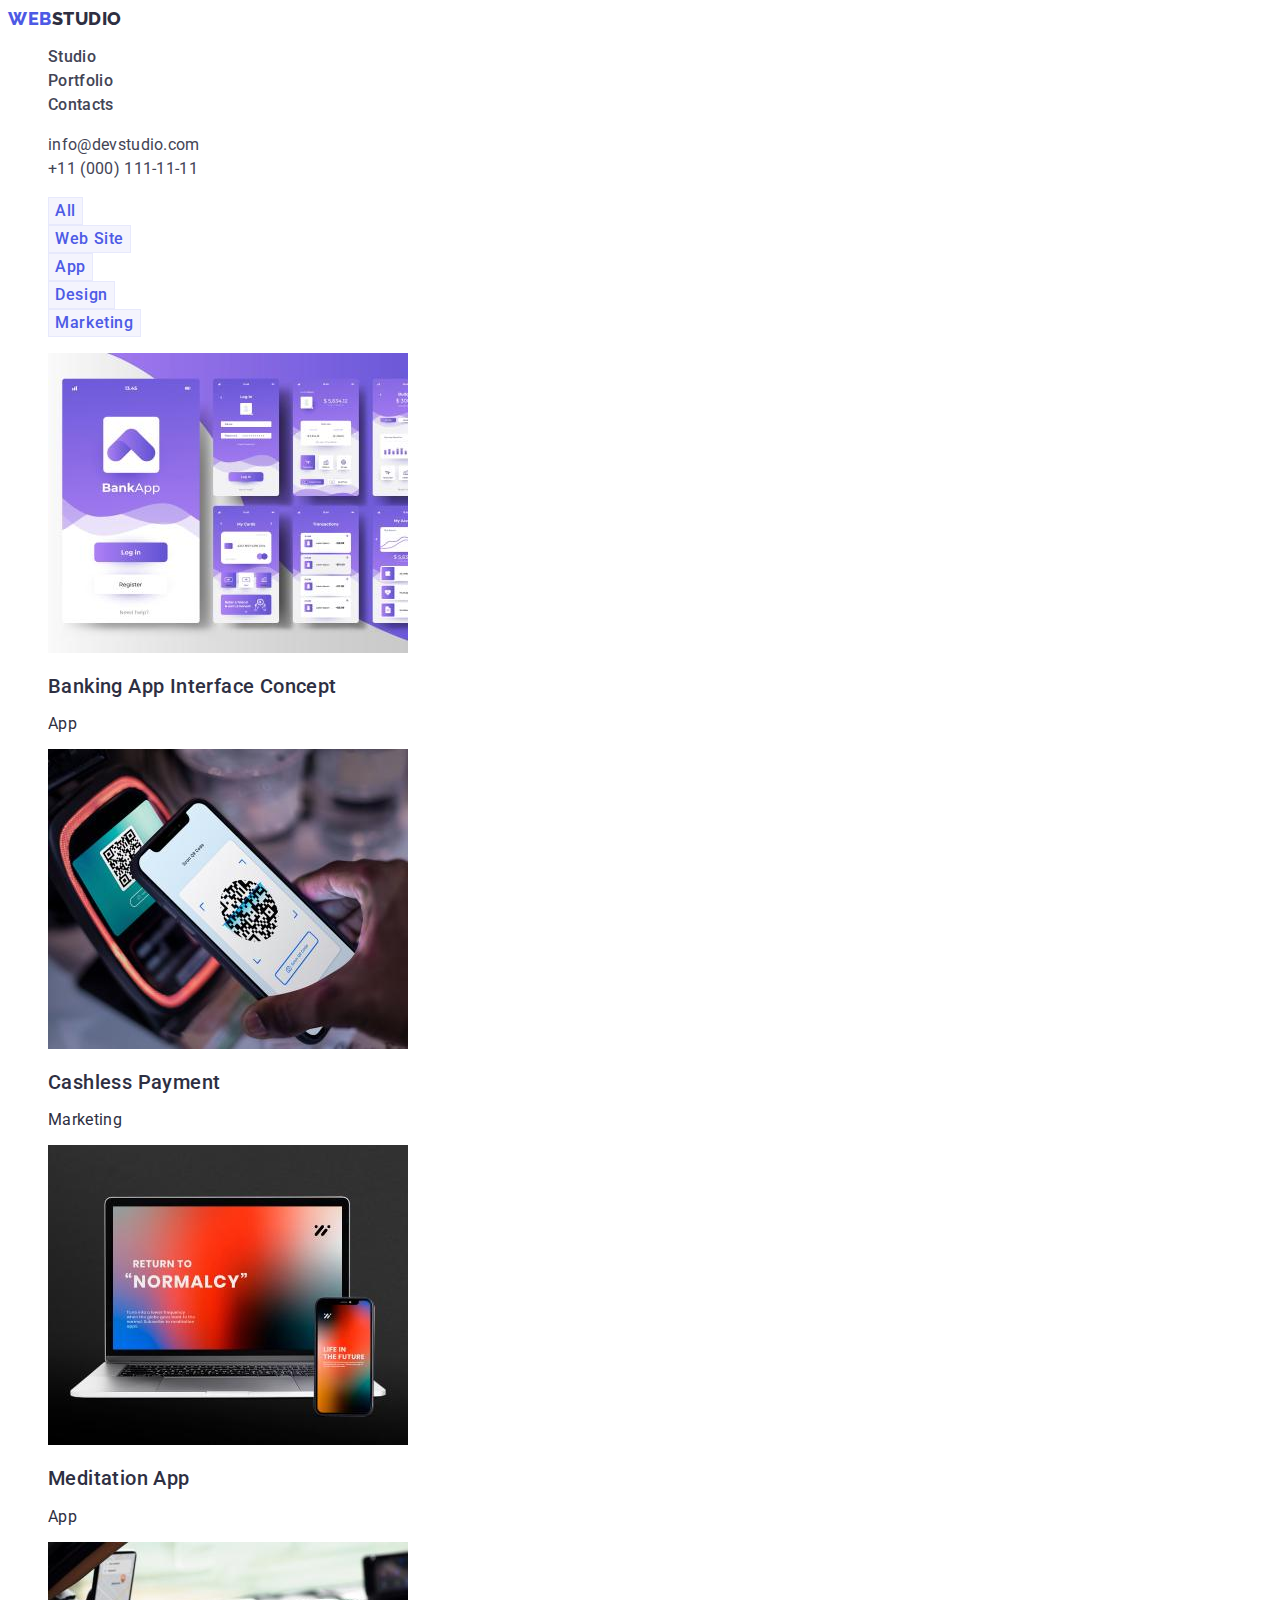
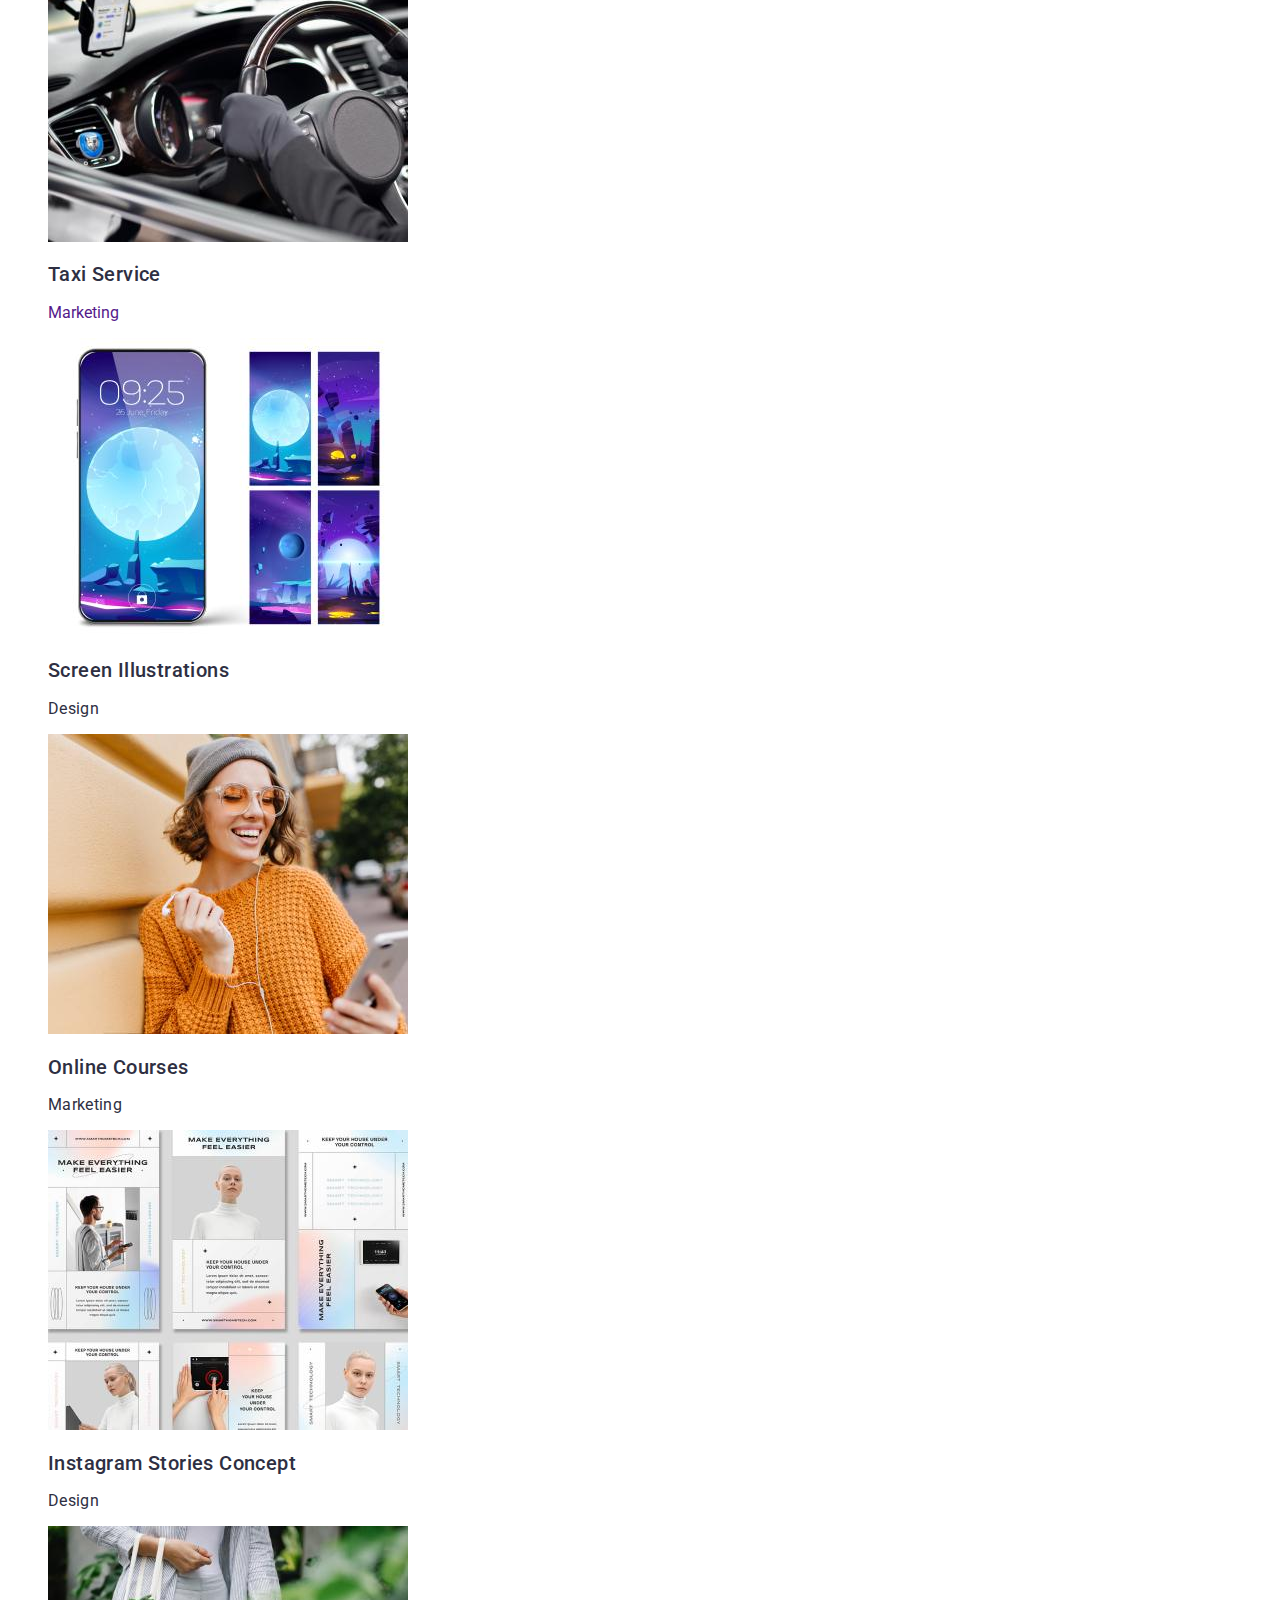
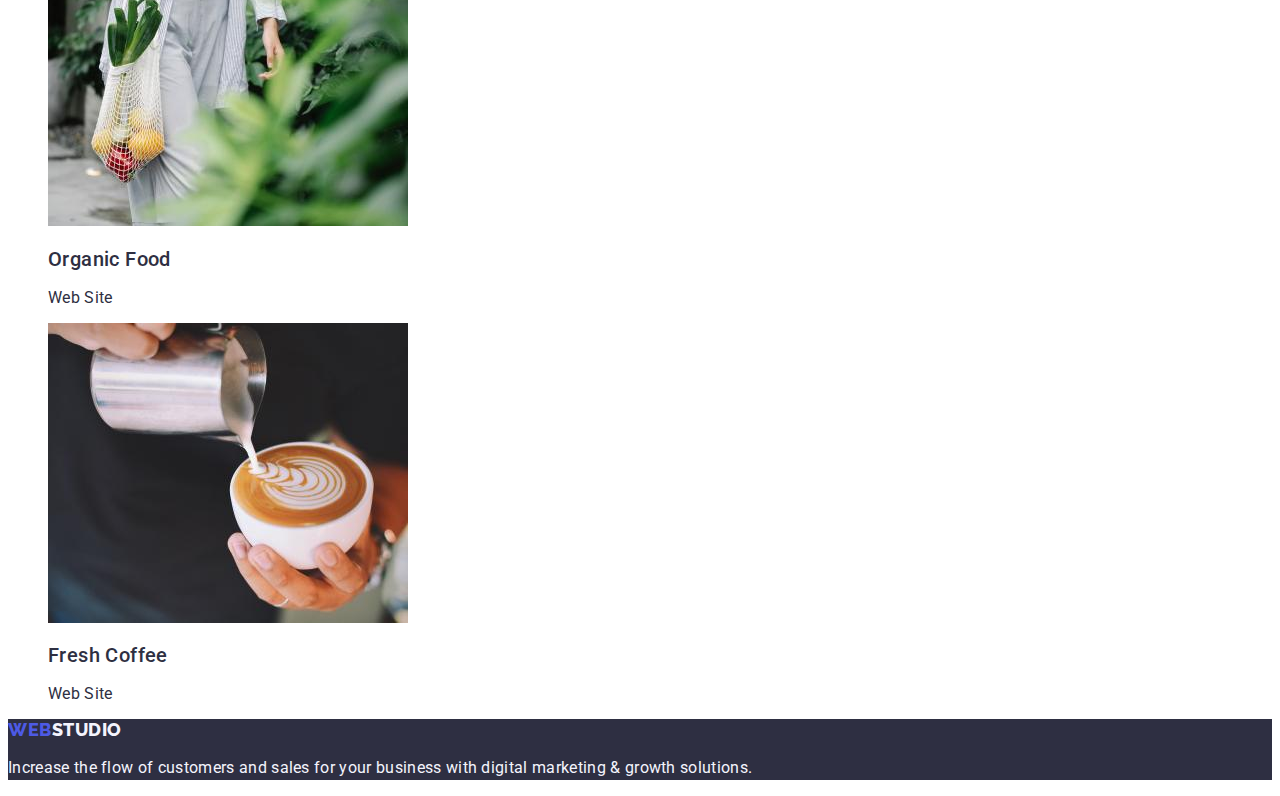
==== commit 781d3b76: "ver.4" ====
--- a/portfolio.html
+++ b/portfolio.html
@@ -64,8 +64,8 @@
                     <a class="link opt-link" href="">
                         <img class="opt-img" src="./images/bankingappinterfaceconcept.jpg"
                             alt="Banking App Interface Concept" width="360" height="300">
-                        <2 class="opt-subtitle">Banking App Interface Concept</h2>
-                            <p class="opt-text">App</p>
+                        <h2 class="opt-subtitle">Banking App Interface Concept</h2>
+                        <p class="opt-text">App</p>
                     </a>
                 </li>
                 <li class="opt-obj">
--- a/css/styles.css
+++ b/css/styles.css
@@ -34,8 +34,11 @@
 .header-s-logo{
     color: var(--navy-blue);
 }
+.nav-menu-link{
+    color: var(--main-slate);
+}
 .nav-menu{
-        color: #2e2f42;
+        color: var(--main-slate);
         font-size: 16px;
         font-style: normal;
         font-weight: 500;
@@ -49,24 +52,27 @@
 .nav-menu-link:focus {
     color: var(--ocean);
 }
-.sec-eff-sol{
-    background-color: var(--main-slate);
-}
 .site-address{
         font-style: normal;
 }
 .address-menu{
-        color: #434455;
+        color: var(--main-slate);
         font-size: 16px;
         font-style: normal;
         font-weight: 400;
         line-height: 1.5;
         /* 150% */
         letter-spacing: 0.02em;
+}
+.address-menu-link{
+color: var(--main-slate);
 }
 .address-menu-link:hover,
 .address-menu-link:focus {
     color: var(--ocean);
+}
+.sec-eff-sol{
+    background-color: var(--navy-blue);
 }
 .title-main{
         color: var(--white);
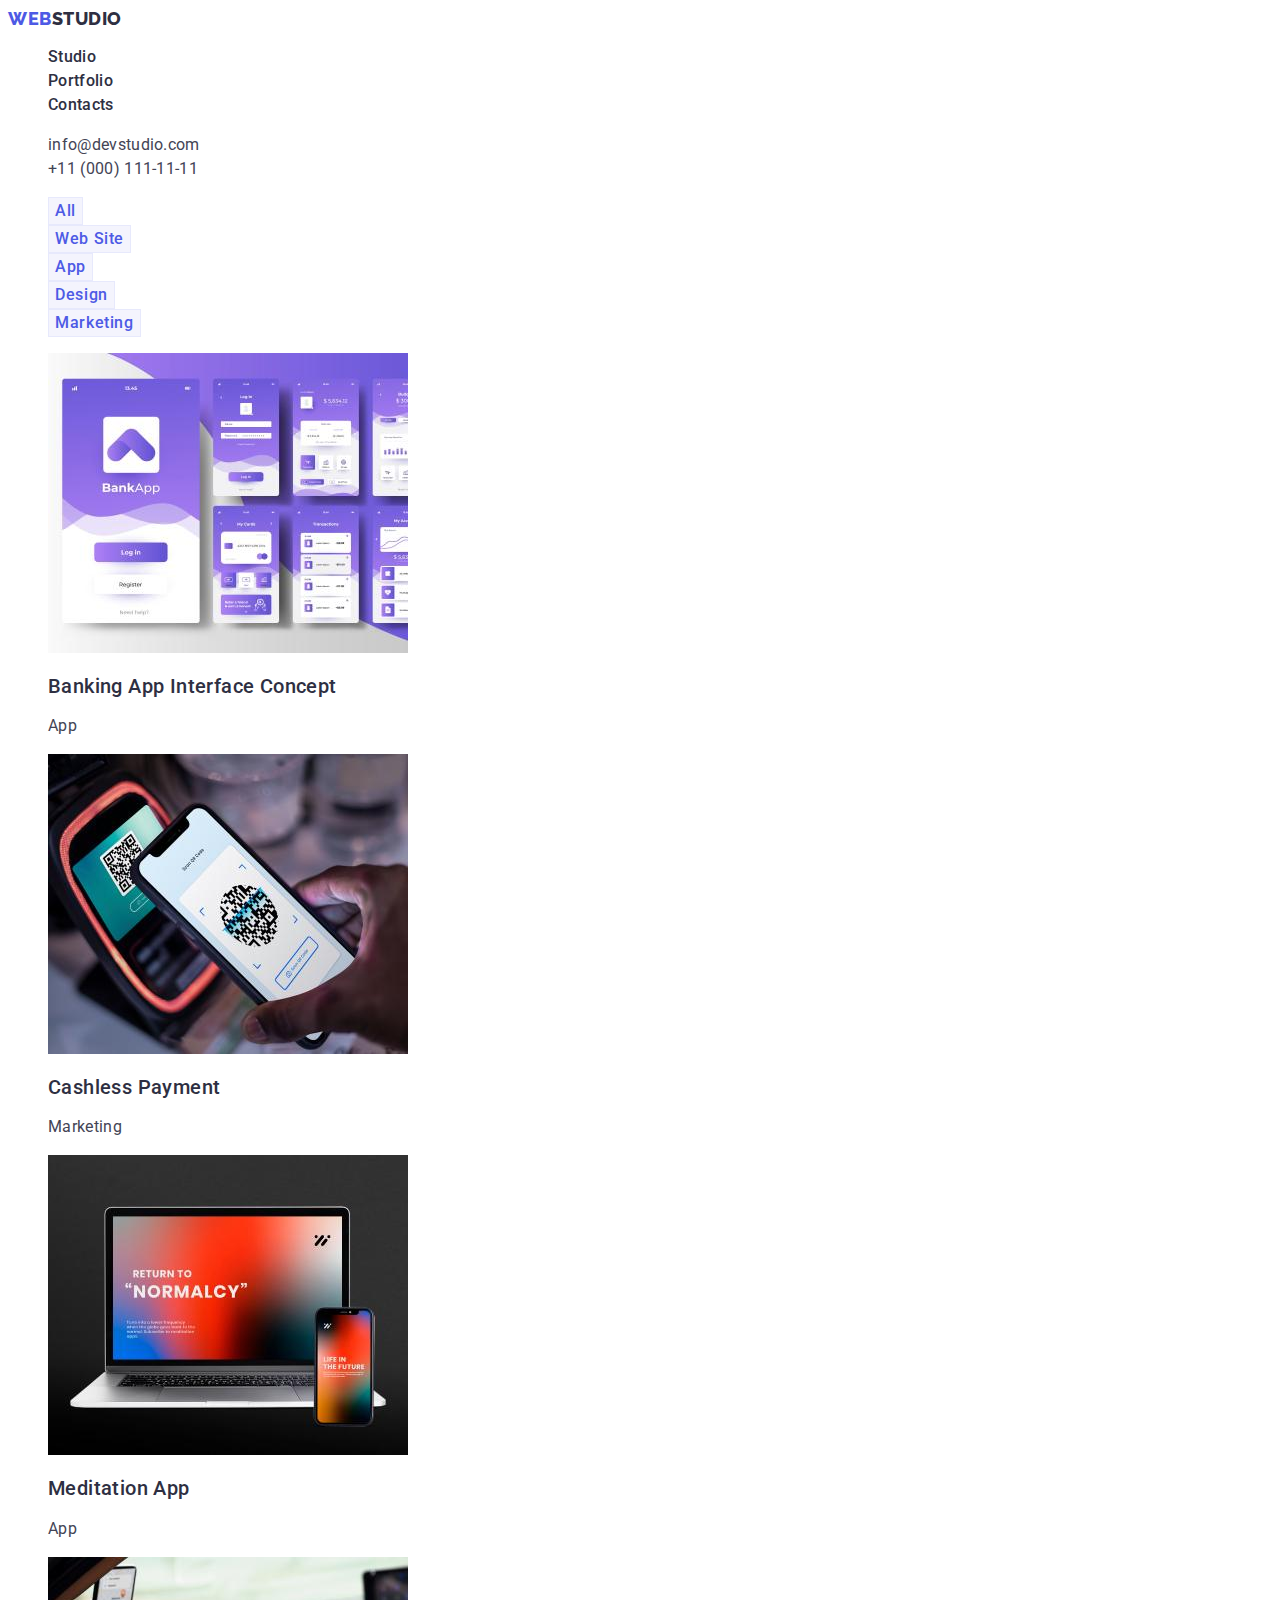
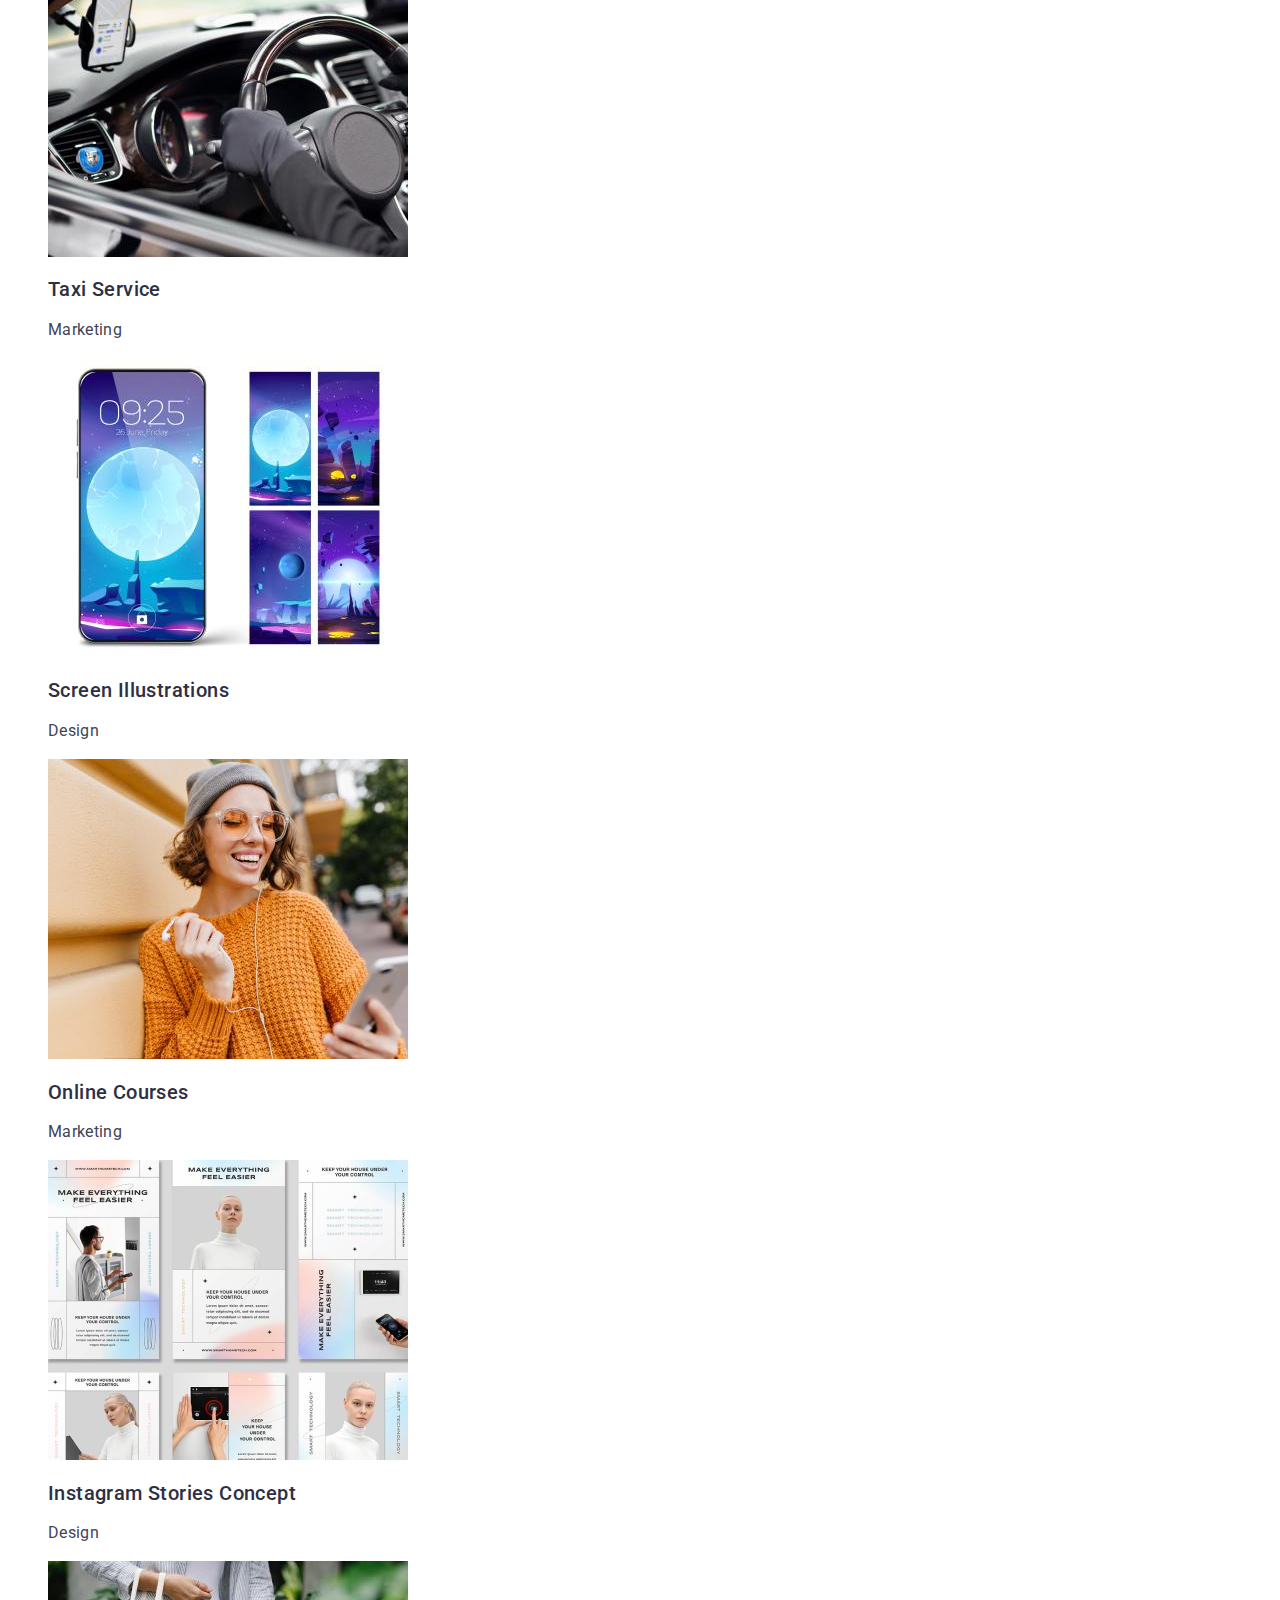
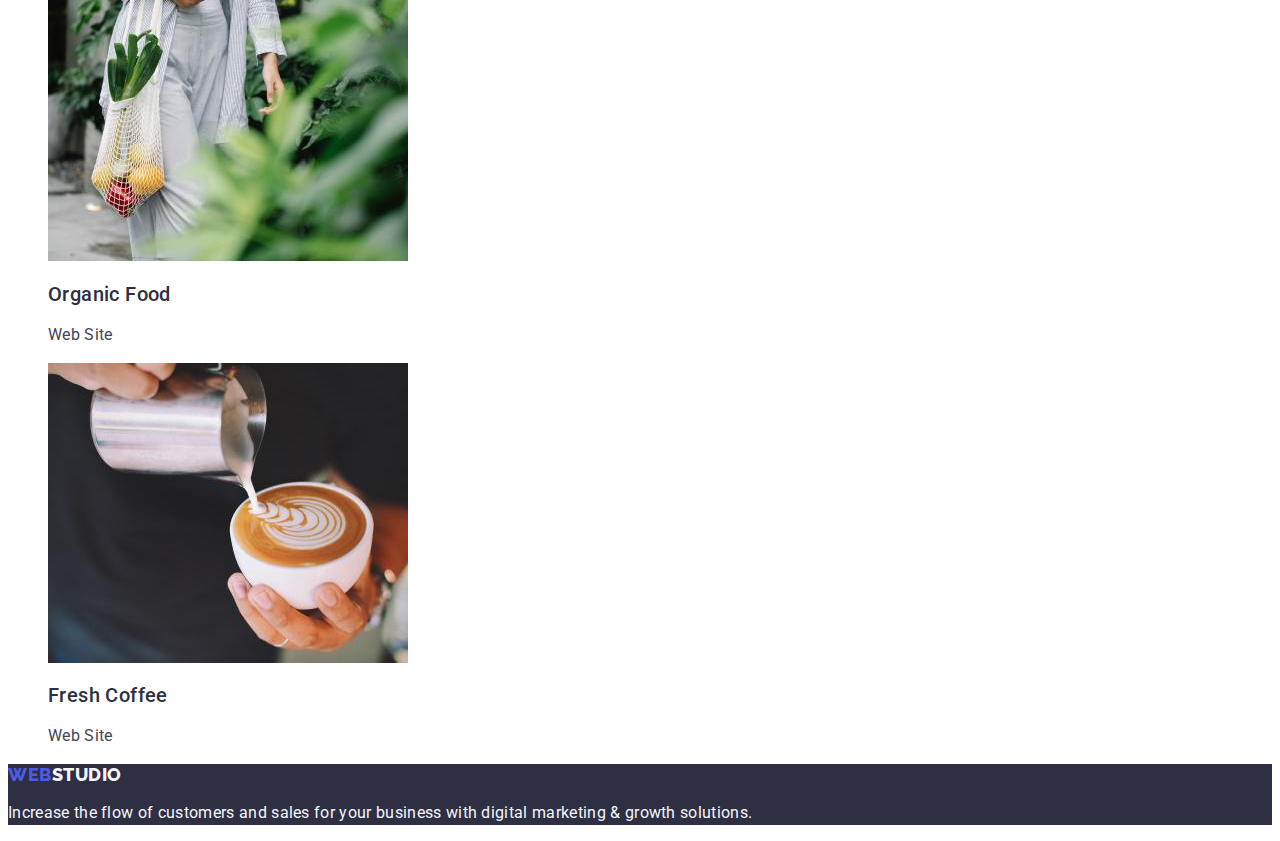
==== commit cd9c31c0: "ver.13" ====
--- a/portfolio.html
+++ b/portfolio.html
@@ -88,7 +88,7 @@
                     <a class="link opt-link" href="">
                         <img class="opt-img" src="./images/taxiservice.jpg" alt="Taxi Service" width="360" height="300">
                         <h2 class="opt-subtitle">Taxi Service</h2>
-                        <p>Marketing</p>
+                        <p class="opt-text">Marketing</p>
                     </a>
                 </li>
                 <li class="opt-obj">
--- a/css/styles.css
+++ b/css/styles.css
@@ -35,10 +35,10 @@
     color: var(--navy-blue);
 }
 .nav-menu-link{
-    color: var(--main-slate);
+    color: var(--navy-blue);
 }
 .nav-menu{
-        color: var(--main-slate);
+        color: var(--navy-blue);
         font-size: 16px;
         font-style: normal;
         font-weight: 500;
@@ -56,7 +56,7 @@
         font-style: normal;
 }
 .address-menu{
-        color: var(--main-slate);
+        color: #434455;
         font-size: 16px;
         font-style: normal;
         font-weight: 400;
@@ -195,13 +195,13 @@
         color: var(--navy-blue);
 }
 .opt-text{
+    color: var(--main-slate);
     font-size: 16px;
     /*font-style: normal;
-    font-weight: 400;
-    line-height: 1.5;*/
+    font-weight: 400;*/
+    line-height: 1.5;
     /* 150% */
     letter-spacing: 0.02em;
-    color: var(--navy-blue);
 }
 .site-footer{
     background-color: var(--navy-blue);
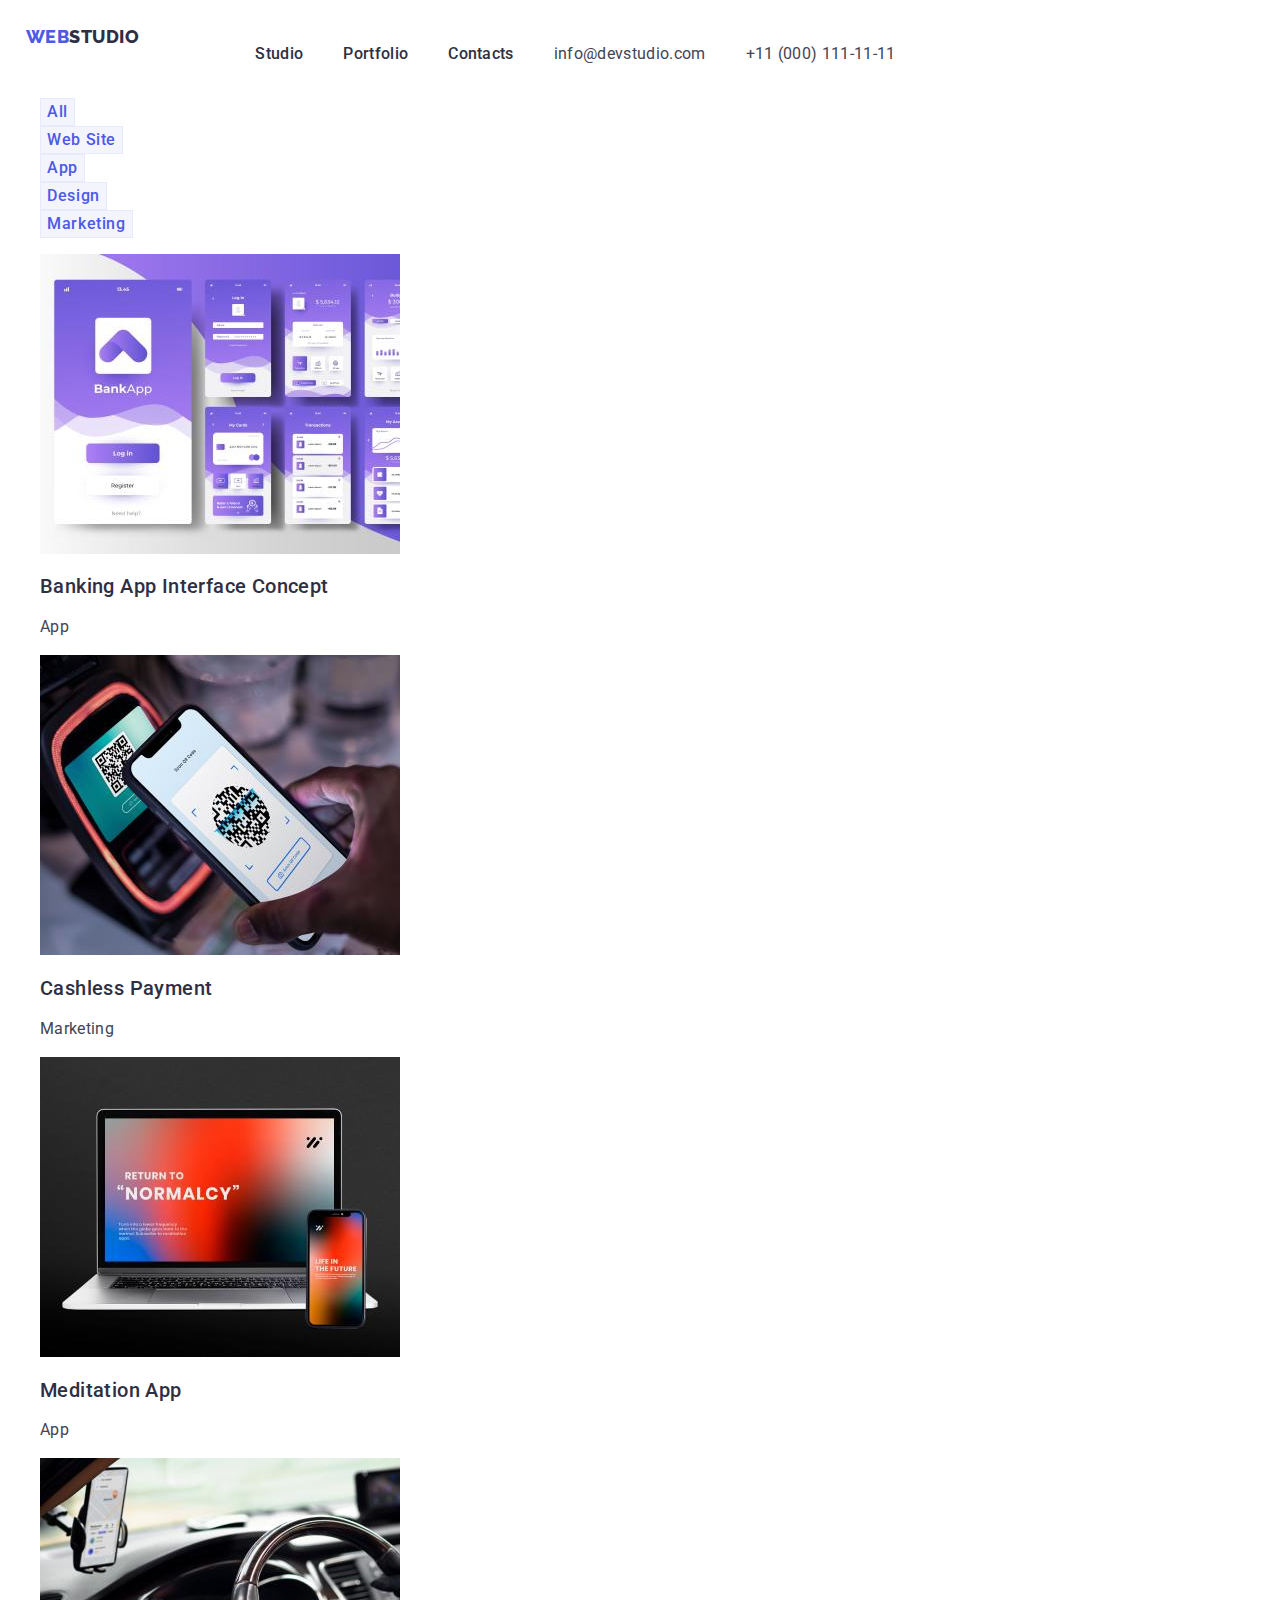
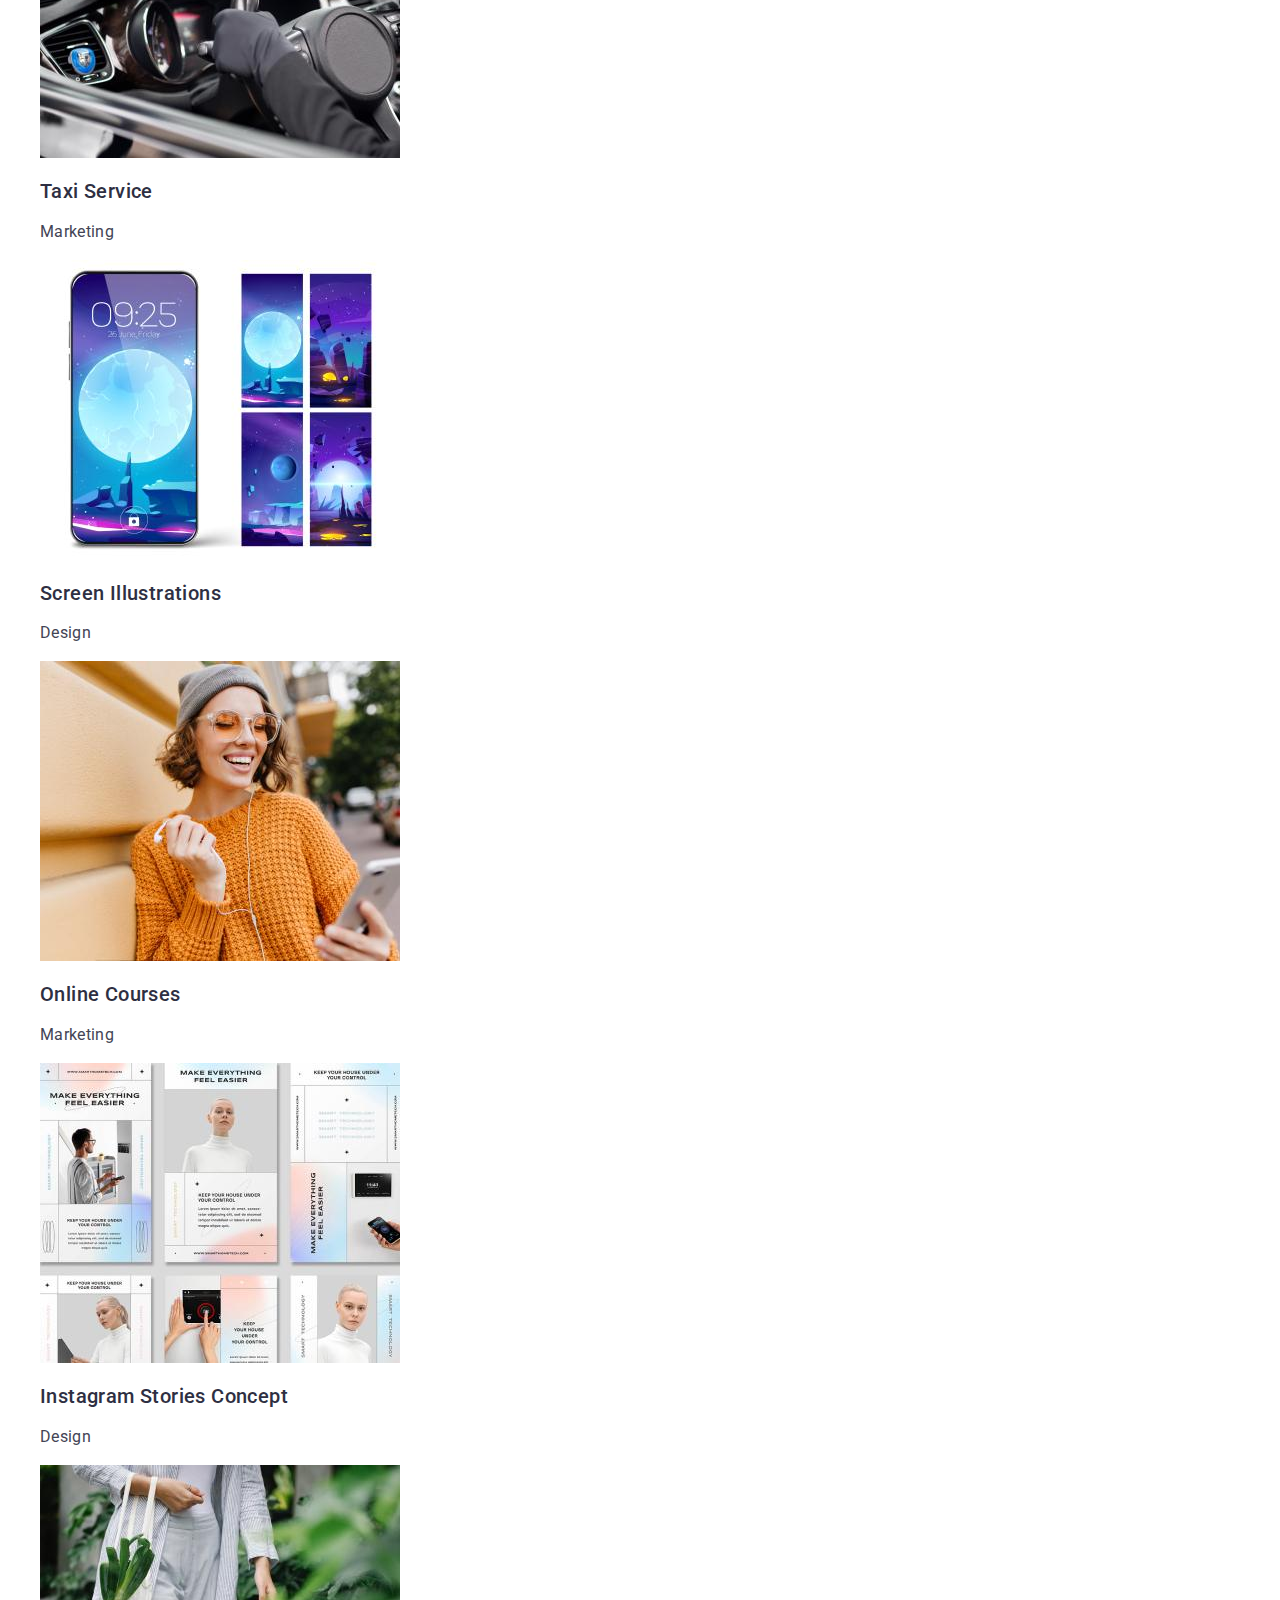
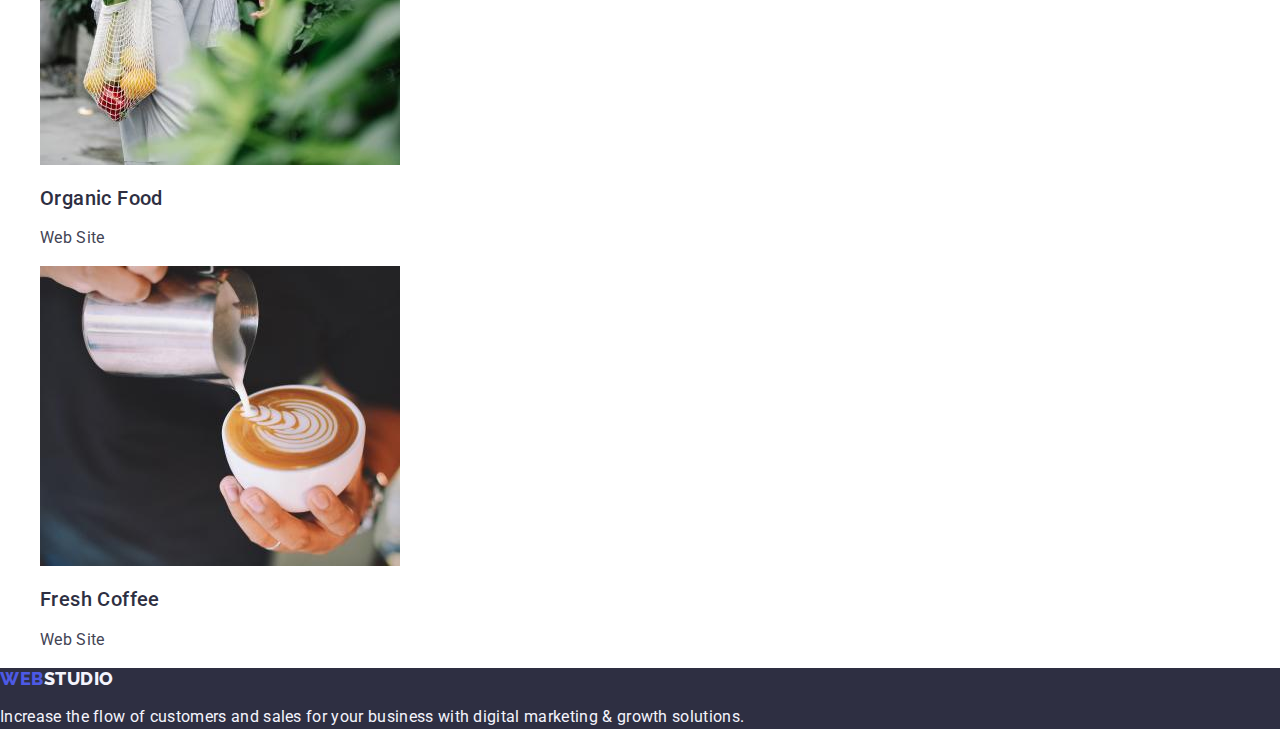
==== commit d8eba441: "ver.245" ====
--- a/portfolio.html
+++ b/portfolio.html
@@ -5,6 +5,7 @@
     <meta charset="UTF-8">
     <meta name="viewport" content="width=device-width, initial-scale=1.0">
     <title>Portfolio</title>
+    <link rel="stylesheet" href="https://cdn.jsdelivr.net/npm/modern-normalize@2.0.0/modern-normalize.min.css">
     <link rel="preconnect" href="https://fonts.googleapis.com">
     <link rel="preconnect" href="https://fonts.gstatic.com" crossorigin>
     <link href="https://fonts.googleapis.com/css2?family=Raleway:wght@800&family=Roboto:wght@400;500;700&display=swap"
--- a/css/styles.css
+++ b/css/styles.css
@@ -19,6 +19,14 @@
 .link {
     text-decoration: none;
 }
+.site-header{
+    display: flex;
+    padding-top: 25.5px;
+    padding-left: 25.5px;
+}
+.nav{
+    display: flex;
+}
 .site-header-logo{
     color: var(--iris);
     font-family: "Raleway", sans-serif;
@@ -29,40 +37,48 @@
     /* 116.667% */
     letter-spacing: 0.03em;
     text-transform: uppercase;
+    margin-right: 76px;
     
 }
 .header-s-logo{
     color: var(--navy-blue);
 }
+.nav-menu{
+    display: flex;
+    column-gap: 40px;
+}
 .nav-menu-link{
     color: var(--navy-blue);
 }
 .nav-menu{
-        color: var(--navy-blue);
-        font-size: 16px;
-        font-style: normal;
-        font-weight: 500;
-        line-height: 1.5;
-        /* 150% */
-        letter-spacing: 0.02em;
-        text-decoration: none;
-        list-style-type: none; 
+    color: var(--navy-blue);
+    font-size: 16px;
+    font-style: normal;
+    font-weight: 500;
+    line-height: 1.5;
+    /* 150% */
+    letter-spacing: 0.02em;
+    text-decoration: none;
+    list-style-type: none; 
 }
 .nav-menu-link:hover,
 .nav-menu-link:focus {
     color: var(--ocean);
 }
+
 .site-address{
-        font-style: normal;
+    font-style: normal;
 }
 .address-menu{
-        color: #434455;
-        font-size: 16px;
-        font-style: normal;
-        font-weight: 400;
-        line-height: 1.5;
-        /* 150% */
-        letter-spacing: 0.02em;
+    display: flex;
+    column-gap: 40px;
+    color: #434455;
+    font-size: 16px;
+    font-style: normal;
+    font-weight: 400;
+    line-height: 1.5;
+    /* 150% */
+    letter-spacing: 0.02em;
 }
 .address-menu-link{
 color: var(--main-slate);
